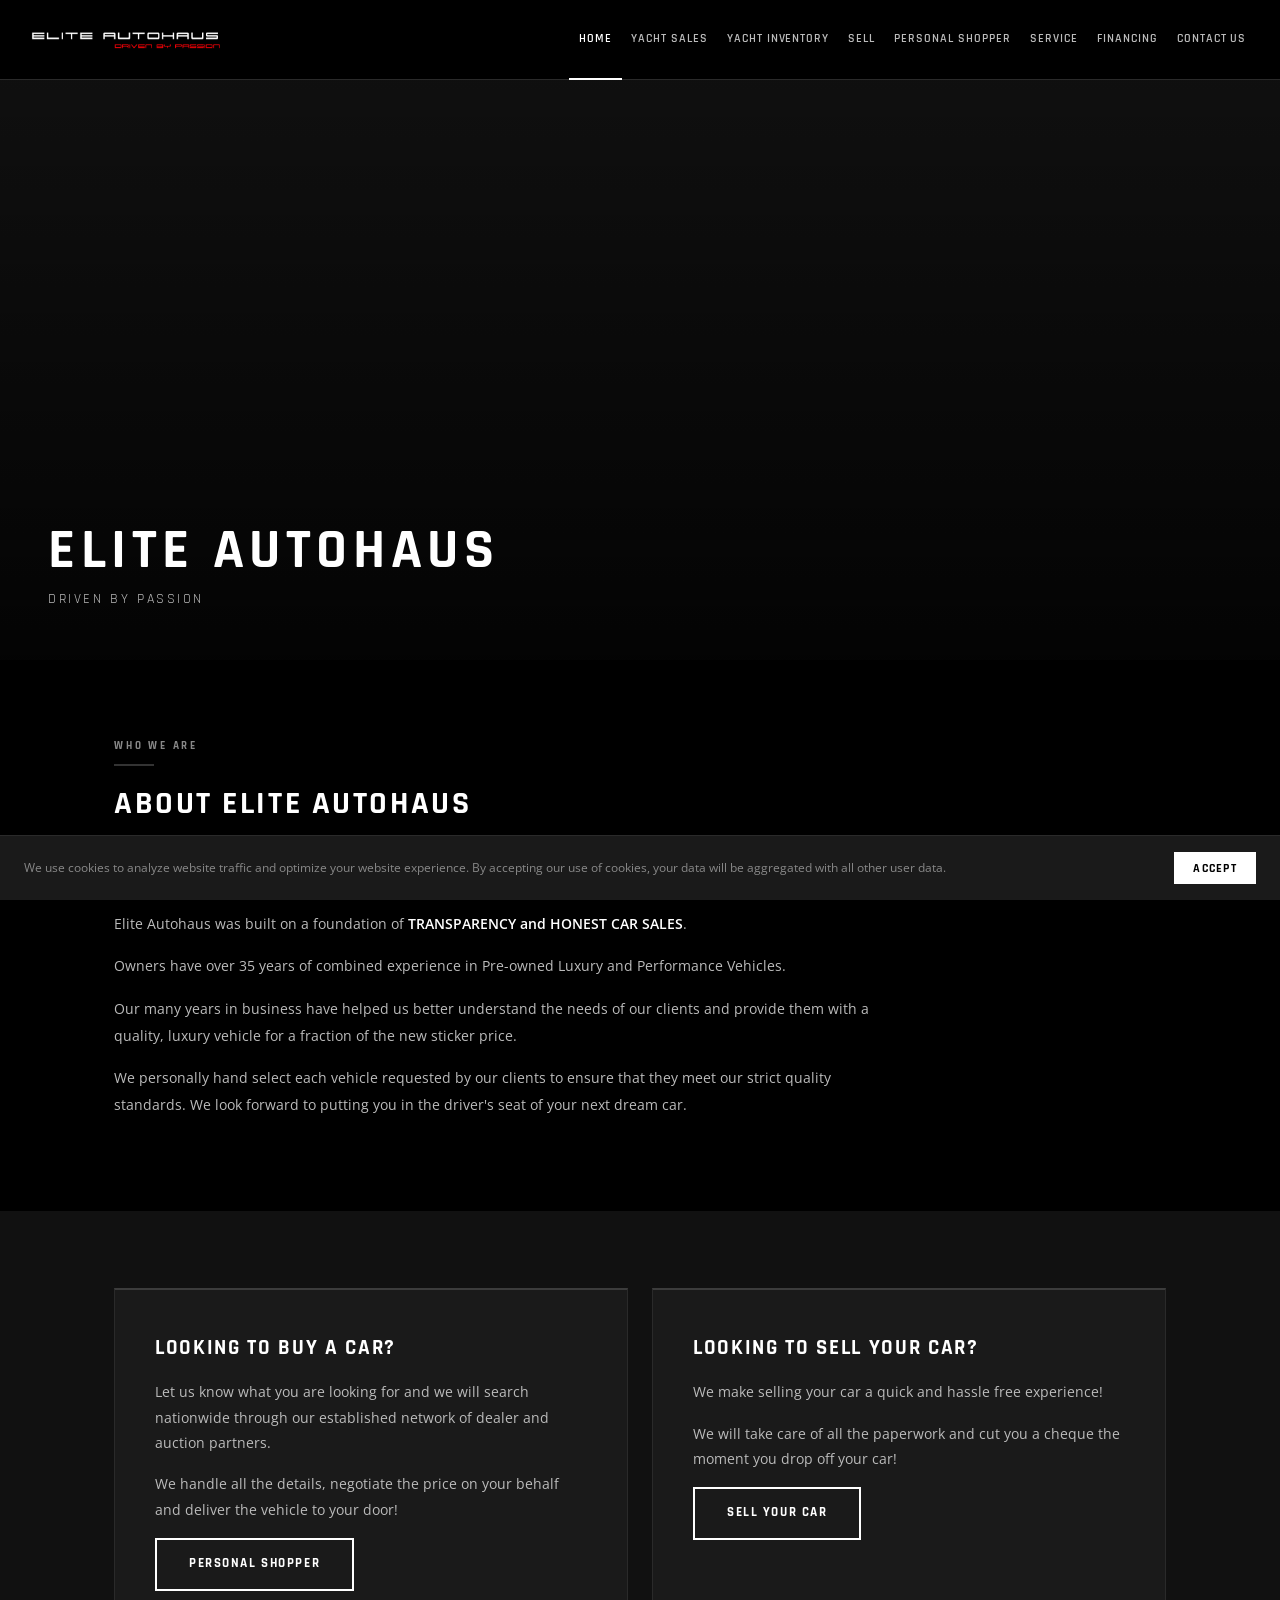
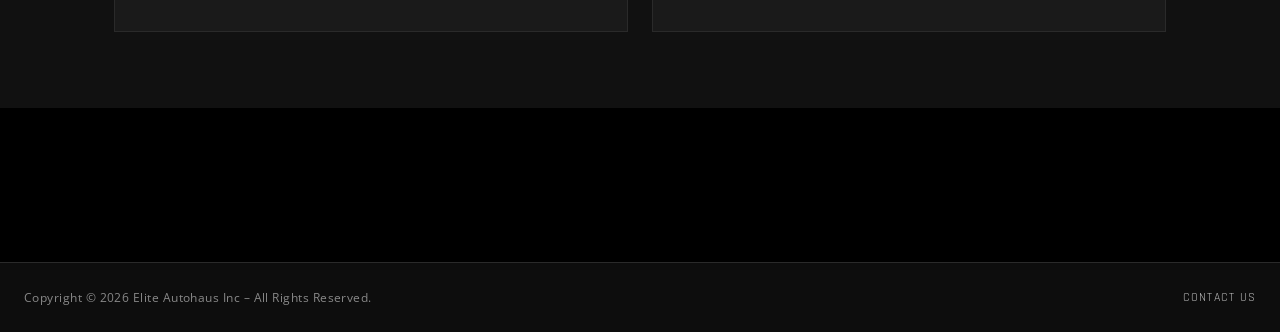
==== index.html @ e88201e0 "Add files via upload" ====
<!DOCTYPE html>
<html lang="en">
<head>
  <meta charset="UTF-8" />
  <meta name="viewport" content="width=device-width, initial-scale=1.0" />
  <title>Elite Autohaus – Driven By Passion</title>
  <link rel="stylesheet" href="style.css" />
</head>
<body>

<!-- ── HEADER ── -->
<header>
  <a href="index.html" class="logo-wrap">
    <img src="images/logo.png" alt="Elite Autohaus – Driven By Passion" />
  </a>
  <nav>
    <a href="index.html">Home</a>
    <a href="yacht-sales.html">Yacht Sales</a>
    <a href="yacht-inventory.html">Yacht Inventory</a>
    <a href="sell.html">Sell</a>
    <a href="personal-shopper.html">Personal Shopper</a>
    <a href="service.html">Service</a>
    <a href="financing.html">Financing</a>
    <a href="contact-us.html">Contact Us</a>
  </nav>
  <button class="hamburger" id="hamburger" aria-label="Open menu">
    <span></span><span></span><span></span>
  </button>
</header>

<!-- MOBILE NAV -->
<div class="mobile-nav" id="mobile-nav" onclick="if(event.target.tagName==='A'){document.getElementById('mobile-nav').classList.remove('open')}">
  <a href="index.html">Home</a>
  <a href="yacht-sales.html">Yacht Sales</a>
  <a href="yacht-inventory.html">Yacht Inventory</a>
  <a href="sell.html">Sell</a>
  <a href="personal-shopper.html">Personal Shopper</a>
  <a href="service.html">Service</a>
  <a href="financing.html">Financing</a>
  <a href="contact-us.html">Contact Us</a>
</div>

<!-- ── HERO ── -->
<section class="hero-full">
  <img src="images/hero.jpg" alt="Elite Autohaus lot" onerror="this.style.display='none'" />
  <div class="hero-full-overlay">
    <div class="hero-full-text">
      <h1>Elite Autohaus</h1>
      <p>Driven By Passion</p>
    </div>
  </div>
</section>

<!-- ── ABOUT ── -->
<section class="section section-black">
  <div class="wrapper">
    <div class="section-label">Who We Are</div>
    <div class="red-divider"></div>
    <h2 class="section-title">About Elite Autohaus</h2>
    <div class="body-text">
      <p>Established in 2014, Elite Autohaus has been providing quality Pre-Owned Vehicles for over 12 years in GTA and surrounding area. We have helped thousands of customers buy, sell and trade their vehicles.</p>
      <p>Elite Autohaus was built on a foundation of <strong>TRANSPARENCY and HONEST CAR SALES</strong>.</p>
      <p>Owners have over 35 years of combined experience in Pre-owned Luxury and Performance Vehicles.</p>
      <p>Our many years in business have helped us better understand the needs of our clients and provide them with a quality, luxury vehicle for a fraction of the new sticker price.</p>
      <p>We personally hand select each vehicle requested by our clients to ensure that they meet our strict quality standards. We look forward to putting you in the driver's seat of your next dream car.</p>
    </div>
  </div>
</section>

<!-- ── CTA CARDS ── -->
<section class="section section-dark">
  <div class="wrapper">
    <div class="grid-2">

      <div class="card">
        <h3>Looking to Buy a Car?</h3>
        <p>Let us know what you are looking for and we will search nationwide through our established network of dealer and auction partners.</p>
        <p>We handle all the details, negotiate the price on your behalf and deliver the vehicle to your door!</p>
        <a href="personal-shopper.html" class="btn btn-red">Personal Shopper</a>
      </div>

      <div class="card">
        <h3>Looking to Sell Your Car?</h3>
        <p>We make selling your car a quick and hassle free experience!</p>
        <p>We will take care of all the paperwork and cut you a cheque the moment you drop off your car!</p>
        <a href="sell.html" class="btn btn-red">Sell Your Car</a>
      </div>

    </div>
  </div>
</section>

<!-- ── PHOTO GALLERY ── -->
<section class="section section-black">
  <div class="wrapper">
    <div style="display:grid;grid-template-columns:repeat(3,1fr);gap:0.75rem;">
      <img src="images/gallery1.jpg" alt="Vehicle 1" style="width:100%;aspect-ratio:4/3;object-fit:cover;opacity:0.85;" onerror="this.style.display='none'" />
      <img src="images/gallery2.jpg" alt="Vehicle 2" style="width:100%;aspect-ratio:4/3;object-fit:cover;opacity:0.85;" onerror="this.style.display='none'" />
      <img src="images/gallery3.jpg" alt="Vehicle 3" style="width:100%;aspect-ratio:4/3;object-fit:cover;opacity:0.85;" onerror="this.style.display='none'" />
    </div>
  </div>
</section>

<!-- ── FOOTER ── -->
<footer>
  <p>Copyright &copy; 2026 Elite Autohaus Inc &ndash; All Rights Reserved.</p>
  <a href="contact-us.html">Contact Us</a>
</footer>

<!-- COOKIE BAR -->
<div class="cookie-bar" id="cookie-bar" style="display:none;">
  <p>We use cookies to analyze website traffic and optimize your website experience. By accepting our use of cookies, your data will be aggregated with all other user data.</p>
  <button id="cookie-accept">Accept</button>
</div>

<!-- ADMIN BADGE -->
<a href="admin/index.html" class="admin-badge">&#9881;</a>

<script src="shared.js"></script>
</body>
</html>
---- style.css ----
/* =========================================
   ELITE AUTOHAUS — GLOBAL STYLES
   Black & White — Driven By Passion
   ========================================= */

@import url('https://fonts.googleapis.com/css2?family=Rajdhani:wght@400;500;600;700&family=Open+Sans:wght@300;400;600&display=swap');

*, *::before, *::after { box-sizing: border-box; margin: 0; padding: 0; }

:root {
  --black:      #000000;
  --near-black: #0d0d0d;
  --dark:       #111111;
  --dark2:      #1a1a1a;
  --dark3:      #2a2a2a;
  --mid:        #555555;
  --muted:      #888888;
  --light:      #bbbbbb;
  --white:      #ffffff;
  --nav-h:      80px;
}

html { scroll-behavior: smooth; -webkit-text-size-adjust: 100%; }

body {
  font-family: 'Open Sans', sans-serif;
  background: var(--black);
  color: var(--white);
  font-size: 15px;
  line-height: 1.75;
  min-height: 100vh;
  overflow-x: hidden;
}

/* ── HEADER ── */
header {
  position: sticky;
  top: 0;
  z-index: 200;
  background: var(--black);
  border-bottom: 1px solid var(--dark3);
  height: var(--nav-h);
  display: flex;
  align-items: center;
  justify-content: space-between;
  padding: 0 1.5rem;
}

.logo-wrap { display: flex; align-items: center; text-decoration: none; flex-shrink: 0; }
.logo-wrap img { height: 64px; width: auto; display: block; }

nav { display: flex; align-items: center; flex-wrap: nowrap; overflow: hidden; }
nav a {
  color: var(--light);
  text-decoration: none;
  font-family: 'Rajdhani', sans-serif;
  font-size: 0.75rem;
  font-weight: 600;
  letter-spacing: 0.08em;
  text-transform: uppercase;
  padding: 0 0.6rem;
  height: var(--nav-h);
  display: flex;
  align-items: center;
  border-bottom: 2px solid transparent;
  white-space: nowrap;
  transition: color 0.2s, border-color 0.2s;
}
nav a:hover, nav a.active { color: var(--white); border-bottom-color: var(--white); }

/* ── HAMBURGER ── */
.hamburger {
  display: none;
  flex-direction: column;
  gap: 5px;
  cursor: pointer;
  padding: 10px;
  background: none;
  border: none;
  flex-shrink: 0;
  -webkit-tap-highlight-color: transparent;
}
.hamburger span { display: block; width: 24px; height: 2px; background: var(--white); transition: all 0.3s; border-radius: 2px; }

/* ── MOBILE NAV ── */
.mobile-nav {
  display: none;
  flex-direction: column;
  background: var(--near-black);
  border-top: 1px solid var(--dark3);
  position: fixed;
  top: var(--nav-h);
  left: 0; right: 0;
  z-index: 199;
  max-height: calc(100vh - var(--nav-h));
  overflow-y: auto;
  -webkit-overflow-scrolling: touch;
}
.mobile-nav.open { display: flex; }
.mobile-nav a {
  color: var(--light);
  text-decoration: none;
  font-family: 'Rajdhani', sans-serif;
  font-size: 1rem;
  font-weight: 600;
  letter-spacing: 0.1em;
  text-transform: uppercase;
  padding: 1rem 1.5rem;
  border-bottom: 1px solid var(--dark3);
  -webkit-tap-highlight-color: transparent;
  min-height: 54px;
  display: flex;
  align-items: center;
}
.mobile-nav a:active { background: var(--dark2); color: var(--white); }

/* ── PAGE HERO ── */
.page-hero {
  background: var(--dark);
  border-bottom: 1px solid var(--dark3);
  padding: 3rem 1.5rem 2.5rem;
  text-align: center;
}
.page-hero h1 {
  font-family: 'Rajdhani', sans-serif;
  font-size: clamp(1.8rem, 6vw, 3rem);
  font-weight: 700;
  letter-spacing: 0.1em;
  text-transform: uppercase;
  color: var(--white);
  line-height: 1.1;
}
.page-hero h1 span { color: var(--white); }
.red-bar { width: 48px; height: 2px; background: var(--white); margin: 1rem auto 0; opacity: 0.25; }

/* ── FULL HERO ── */
.hero-full {
  position: relative;
  width: 100%;
  height: clamp(260px, 55vw, 580px);
  background: var(--dark);
  overflow: hidden;
}
.hero-full img {
  width: 100%; height: 100%;
  object-fit: cover;
  object-position: center;
  opacity: 0.5;
}
.hero-full-overlay {
  position: absolute; inset: 0;
  background: linear-gradient(to bottom, rgba(0,0,0,0.1) 0%, rgba(0,0,0,0.8) 100%);
  display: flex; align-items: flex-end;
  padding: clamp(1.2rem, 4vw, 3rem);
}
.hero-full-text h1 {
  font-family: 'Rajdhani', sans-serif;
  font-size: clamp(1.6rem, 5vw, 3.5rem);
  font-weight: 700;
  letter-spacing: 0.1em;
  text-transform: uppercase;
  color: var(--white);
  line-height: 1.05;
  white-space: nowrap;
}
.hero-full-text p {
  font-family: 'Rajdhani', sans-serif;
  font-size: clamp(0.7rem, 2vw, 0.9rem);
  letter-spacing: 0.18em;
  text-transform: uppercase;
  color: var(--light);
  margin-top: 0.4rem;
}

/* ── WRAPPER ── */
.wrapper { max-width: 1100px; margin: 0 auto; padding: 0 1.5rem; }

/* ── SECTIONS ── */
.section { padding: clamp(2.5rem, 6vw, 5rem) 0; }
.section-dark    { background: var(--dark); }
.section-darker  { background: var(--near-black); }
.section-black   { background: var(--black); }

/* ── HEADINGS ── */
.section-label {
  font-family: 'Rajdhani', sans-serif;
  font-size: 0.7rem;
  font-weight: 700;
  letter-spacing: 0.25em;
  text-transform: uppercase;
  color: var(--muted);
  margin-bottom: 0.5rem;
}
h2.section-title {
  font-family: 'Rajdhani', sans-serif;
  font-size: clamp(1.5rem, 4vw, 2rem);
  font-weight: 700;
  letter-spacing: 0.08em;
  text-transform: uppercase;
  color: var(--white);
  line-height: 1.15;
  margin-bottom: 1.2rem;
}
h3.sub-title {
  font-family: 'Rajdhani', sans-serif;
  font-size: 1.2rem;
  font-weight: 600;
  letter-spacing: 0.08em;
  text-transform: uppercase;
  color: var(--white);
  margin-bottom: 0.8rem;
}

/* ── BODY TEXT ── */
.body-text { color: var(--light); font-size: 0.9rem; line-height: 1.85; max-width: 760px; }
.body-text p { margin-bottom: 1rem; }
.body-text strong { color: var(--white); font-weight: 600; }

/* ── DIVIDER ── */
.red-divider { width: 40px; height: 2px; background: var(--white); opacity: 0.2; margin-bottom: 1.2rem; }

/* ── BUTTONS ── */
.btn {
  display: inline-block;
  text-decoration: none;
  font-family: 'Rajdhani', sans-serif;
  font-weight: 700;
  letter-spacing: 0.12em;
  text-transform: uppercase;
  padding: 0.8rem 2rem;
  font-size: 0.82rem;
  transition: all 0.2s;
  cursor: pointer;
  border: none;
  -webkit-tap-highlight-color: transparent;
  touch-action: manipulation;
}
.btn-red  { background: transparent; color: var(--white); border: 2px solid var(--white); }
.btn-red:hover, .btn-red:active  { background: var(--white); color: var(--black); }
.btn-outline { background: transparent; color: var(--white); border: 2px solid var(--white); }
.btn-outline:hover, .btn-outline:active { background: var(--white); color: var(--black); }

/* ── CARDS ── */
.card {
  background: var(--dark2);
  border: 1px solid var(--dark3);
  border-top: 2px solid rgba(255,255,255,0.15);
  padding: clamp(1.5rem, 4vw, 2.5rem);
}
.card h3 {
  font-family: 'Rajdhani', sans-serif;
  font-size: 1.3rem;
  font-weight: 700;
  letter-spacing: 0.08em;
  text-transform: uppercase;
  color: var(--white);
  margin-bottom: 0.8rem;
}
.card p { color: var(--light); font-size: 0.88rem; line-height: 1.8; margin-bottom: 1rem; }

/* ── GRIDS ── */
.grid-2 { display: grid; grid-template-columns: 1fr 1fr; gap: 1.5rem; }
.grid-3 { display: grid; grid-template-columns: repeat(3, 1fr); gap: 1.5rem; }

/* ── FORMS ── */
.form-wrap { max-width: 700px; width: 100%; }
.form-grid { display: grid; grid-template-columns: 1fr 1fr; gap: 1rem; }
.form-group { margin-bottom: 1rem; }
.form-group.full { grid-column: 1 / -1; }
.form-group label {
  display: block;
  font-family: 'Rajdhani', sans-serif;
  font-size: 0.72rem;
  font-weight: 700;
  letter-spacing: 0.1em;
  text-transform: uppercase;
  color: var(--muted);
  margin-bottom: 0.35rem;
}
.form-group label span { color: var(--white); }
.form-group input,
.form-group textarea,
.form-group select {
  width: 100%;
  background: var(--dark2);
  border: 1px solid var(--dark3);
  border-bottom: 2px solid var(--dark3);
  color: var(--white);
  font-family: 'Open Sans', sans-serif;
  font-size: 1rem; /* 16px min prevents iOS zoom */
  padding: 0.75rem 0.9rem;
  outline: none;
  transition: border-color 0.2s;
  -webkit-appearance: none;
  border-radius: 0;
}
.form-group input:focus,
.form-group textarea:focus,
.form-group select:focus { border-bottom-color: var(--white); }
.form-group textarea { resize: vertical; min-height: 100px; }

/* ── FEATURE LIST ── */
.feature-list { list-style: none; margin: 1.2rem 0; }
.feature-list li {
  color: var(--light); font-size: 0.88rem;
  padding: 0.5rem 0; border-bottom: 1px solid var(--dark3);
  display: flex; align-items: flex-start; gap: 0.6rem;
}
.feature-list li::before { content: '▸'; color: var(--white); opacity: 0.4; flex-shrink: 0; margin-top: 2px; }

/* ── STEP BOXES ── */
.step-box { background: var(--dark2); border: 1px solid var(--dark3); padding: 1.8rem; }
.step-num { font-family: 'Rajdhani', sans-serif; font-size: 2.5rem; font-weight: 700; color: var(--white); opacity: 0.12; line-height: 1; margin-bottom: 0.5rem; }
.step-box h3 { font-family: 'Rajdhani', sans-serif; font-size: 1.05rem; font-weight: 700; letter-spacing: 0.1em; text-transform: uppercase; color: var(--white); margin-bottom: 0.7rem; }
.step-box p { color: var(--light); font-size: 0.88rem; line-height: 1.75; }

/* ── SERVICE TILE ── */
.service-tile { background: var(--dark2); border: 1px solid var(--dark3); padding: 1.8rem; text-align: center; }
.service-tile .service-icon { font-size: 2.2rem; margin-bottom: 0.8rem; }
.service-tile h3 { font-family: 'Rajdhani', sans-serif; font-size: 1rem; font-weight: 700; letter-spacing: 0.1em; text-transform: uppercase; color: var(--white); margin-bottom: 0.4rem; }
.service-tile p { color: var(--muted); font-size: 0.82rem; }

/* ── INVENTORY GRID ── */
.inventory-grid { display: grid; grid-template-columns: repeat(3, 1fr); gap: 1.2rem; }
.inv-card { background: var(--dark2); border: 1px solid var(--dark3); overflow: hidden; text-decoration: none; display: block; transition: border-color 0.2s; -webkit-tap-highlight-color: transparent; }
.inv-card:hover { border-color: rgba(255,255,255,0.4); }
.inv-card img { width: 100%; aspect-ratio: 4/3; object-fit: cover; display: block; filter: brightness(0.85); transition: filter 0.3s; }
.inv-card:hover img, .inv-card:active img { filter: brightness(1); }
.inv-card-info { padding: 0.9rem 1rem; }
.inv-card-info h3 { font-family: 'Rajdhani', sans-serif; font-size: 0.95rem; font-weight: 700; letter-spacing: 0.04em; color: var(--white); text-transform: uppercase; line-height: 1.3; margin-bottom: 0.25rem; }
.inv-card-info .price { color: var(--white); font-family: 'Rajdhani', sans-serif; font-size: 1rem; font-weight: 700; }
.inv-tag { display: inline-block; background: rgba(255,255,255,0.1); color: var(--white); font-family: 'Rajdhani', sans-serif; font-size: 0.62rem; font-weight: 700; letter-spacing: 0.1em; text-transform: uppercase; padding: 0.2rem 0.5rem; margin-bottom: 0.4rem; border: 1px solid rgba(255,255,255,0.18); }
.inv-tag.sold { background: rgba(255,80,80,0.12); border-color: rgba(255,80,80,0.25); color: #ff9999; }
.inv-tag.coming-soon { background: rgba(255,255,255,0.04); border-color: rgba(255,255,255,0.1); color: var(--muted); }

/* ── FOOTER ── */
footer {
  background: var(--near-black);
  border-top: 1px solid var(--dark3);
  padding: 1.5rem;
  display: flex;
  align-items: center;
  justify-content: space-between;
  flex-wrap: wrap;
  gap: 0.75rem;
}
footer p { color: var(--muted); font-size: 0.72rem; letter-spacing: 0.04em; }
footer a { color: var(--light); font-family: 'Rajdhani', sans-serif; font-size: 0.76rem; letter-spacing: 0.1em; text-transform: uppercase; text-decoration: none; }
footer a:hover { color: var(--white); }

/* ── COOKIE BAR ── */
.cookie-bar {
  position: fixed; bottom: 0; left: 0; right: 0;
  background: var(--dark2); border-top: 1px solid var(--dark3);
  padding: 1rem 1.5rem; display: flex; align-items: center;
  justify-content: space-between; gap: 1rem; z-index: 1000; flex-wrap: wrap;
}
.cookie-bar p { color: var(--muted); font-size: 0.76rem; line-height: 1.5; flex: 1; min-width: 200px; }
.cookie-bar button {
  background: var(--white); color: var(--black); border: none;
  padding: 0.5rem 1.2rem; font-family: 'Rajdhani', sans-serif;
  font-size: 0.78rem; font-weight: 700; letter-spacing: 0.1em;
  text-transform: uppercase; cursor: pointer; flex-shrink: 0;
  -webkit-tap-highlight-color: transparent; touch-action: manipulation;
}

/* ── ADMIN BADGE ── */
.admin-badge {
  position: fixed; bottom: 1rem; right: 1rem;
  width: 28px; height: 28px; display: flex; align-items: center;
  justify-content: center; background: transparent;
  color: rgba(255,255,255,0.12); border: 1px solid rgba(255,255,255,0.07);
  font-size: 0.85rem; text-decoration: none; z-index: 300;
  border-radius: 50%; transition: all 0.3s;
  -webkit-tap-highlight-color: transparent;
}
.admin-badge:hover, .admin-badge:active { color: rgba(255,255,255,0.7); border-color: rgba(255,255,255,0.3); background: rgba(255,255,255,0.05); }

/* ══════════════════════════════════════
   RESPONSIVE — TABLET (≤ 900px)
══════════════════════════════════════ */
@media (max-width: 900px) {
  nav { display: none; }
  .hamburger { display: flex; }
  .grid-2 { grid-template-columns: 1fr; }
  .grid-3 { grid-template-columns: 1fr 1fr; }
  .inventory-grid { grid-template-columns: 1fr 1fr; }
  .logo-wrap img { height: 54px; }
  :root { --nav-h: 70px; }
  .form-grid { grid-template-columns: 1fr 1fr; }
}

/* ══════════════════════════════════════
   RESPONSIVE — MOBILE (≤ 600px)
══════════════════════════════════════ */
@media (max-width: 600px) {
  :root { --nav-h: 62px; }

  header { padding: 0 1rem; }
  .logo-wrap img { height: 44px; }

  .wrapper { padding: 0 1rem; }

  .section { padding: 2.5rem 0; }

  /* Hero */
  .hero-full-overlay { padding: 1.2rem; }
  .hero-full-text h1 { letter-spacing: 0.06em; }

  /* Page hero */
  .page-hero { padding: 2rem 1rem 1.8rem; }
  .page-hero h1 { font-size: clamp(1.5rem, 7vw, 2.2rem); letter-spacing: 0.06em; }

  /* Grids go single column */
  .grid-2, .grid-3 { grid-template-columns: 1fr; gap: 1rem; }
  .inventory-grid { grid-template-columns: 1fr 1fr; gap: 0.75rem; }

  /* Forms */
  .form-grid { grid-template-columns: 1fr; gap: 0; }
  .form-group { margin-bottom: 0.85rem; }
  .form-wrap { max-width: 100%; }

  /* Cards */
  .card { padding: 1.2rem; }
  .card h3 { font-size: 1.15rem; }

  /* Buttons — full width on mobile */
  .btn { display: block; text-align: center; width: 100%; }

  /* Footer */
  footer { flex-direction: column; text-align: center; padding: 1.2rem 1rem; }

  /* Cookie bar */
  .cookie-bar { flex-direction: column; padding: 1rem; }
  .cookie-bar button { width: 100%; }

  /* Section titles */
  h2.section-title { font-size: 1.5rem; }

  /* Service tiles */
  .service-tile { padding: 1.3rem 1rem; }

  /* Step boxes */
  .step-box { padding: 1.3rem; }
}

/* ══════════════════════════════════════
   RESPONSIVE — SMALL PHONES (≤ 380px)
══════════════════════════════════════ */
@media (max-width: 380px) {
  .inventory-grid { grid-template-columns: 1fr; }
  .logo-wrap img { height: 38px; }
  .page-hero h1 { font-size: 1.4rem; }
}
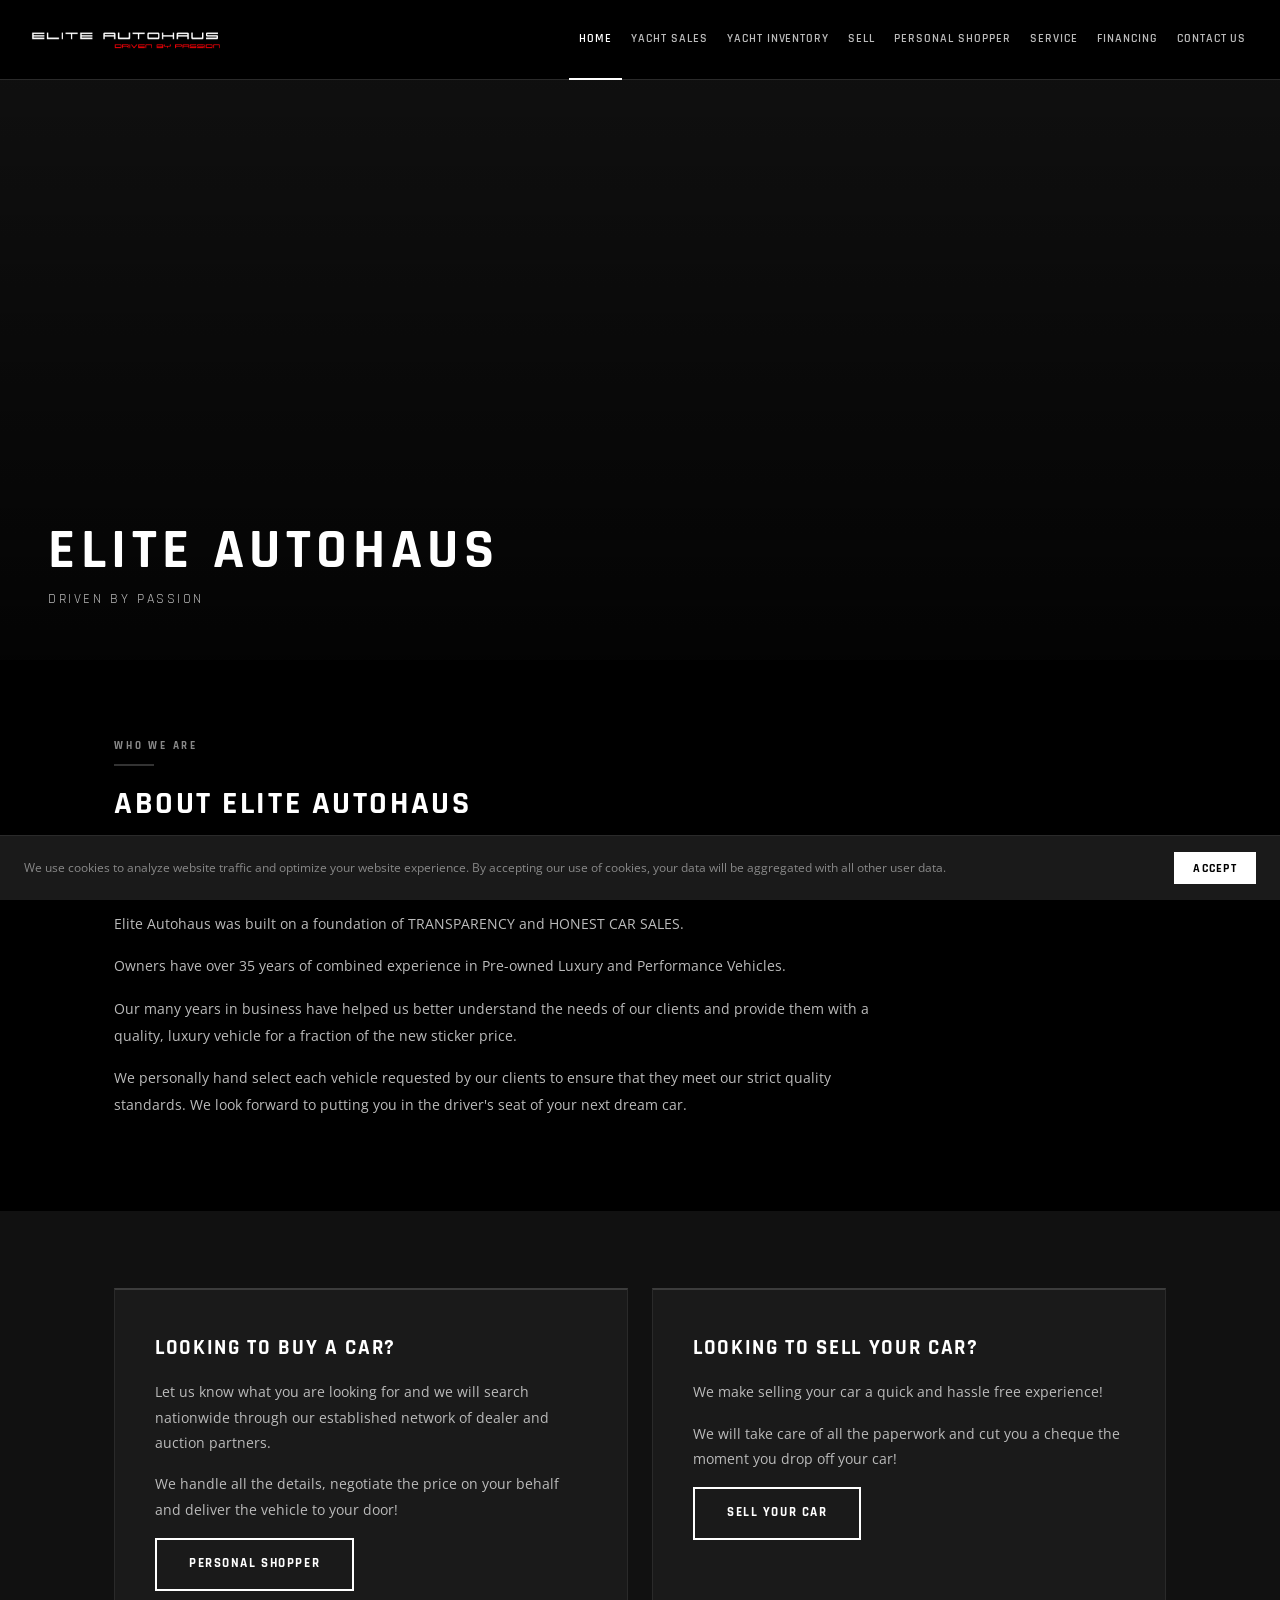
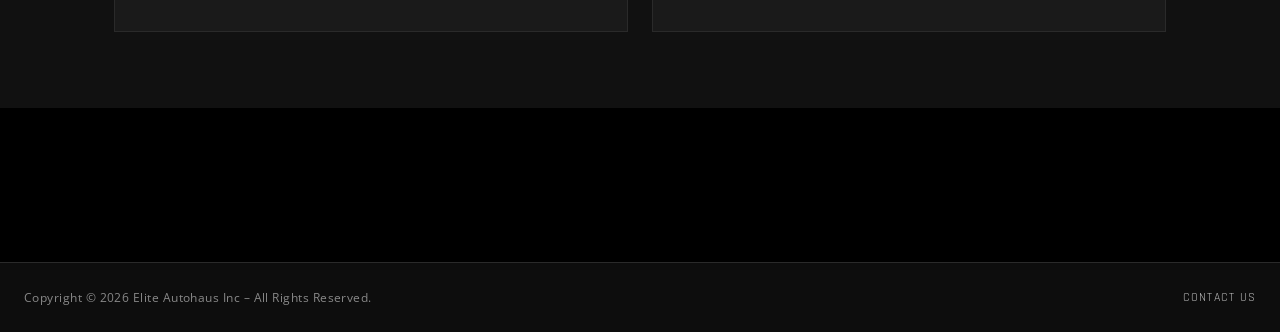
==== commit d4e4b8cc: "Add files via upload" ====
--- a/index.html
+++ b/index.html
@@ -42,7 +42,7 @@
 
 <!-- ── HERO ── -->
 <section class="hero-full">
-  <img src="images/hero.jpg" alt="Elite Autohaus lot" onerror="this.style.display='none'" />
+  <img id="hero-img" src="" alt="Elite Autohaus" style="display:none;" />
   <div class="hero-full-overlay">
     <div class="hero-full-text">
       <h1>Elite Autohaus</h1>
@@ -91,13 +91,9 @@
 </section>
 
 <!-- ── PHOTO GALLERY ── -->
-<section class="section section-black">
+<section class="section section-black" id="gallery-section" style="display:none;">
   <div class="wrapper">
-    <div style="display:grid;grid-template-columns:repeat(3,1fr);gap:0.75rem;">
-      <img src="images/gallery1.jpg" alt="Vehicle 1" style="width:100%;aspect-ratio:4/3;object-fit:cover;opacity:0.85;" onerror="this.style.display='none'" />
-      <img src="images/gallery2.jpg" alt="Vehicle 2" style="width:100%;aspect-ratio:4/3;object-fit:cover;opacity:0.85;" onerror="this.style.display='none'" />
-      <img src="images/gallery3.jpg" alt="Vehicle 3" style="width:100%;aspect-ratio:4/3;object-fit:cover;opacity:0.85;" onerror="this.style.display='none'" />
-    </div>
+    <div id="gallery-grid" style="display:grid;grid-template-columns:repeat(3,1fr);gap:0.75rem;"></div>
   </div>
 </section>
 
@@ -117,5 +113,70 @@
 <a href="admin/index.html" class="admin-badge">&#9881;</a>
 
 <script src="shared.js"></script>
-</body>
+<script>
+// Load all dynamic content from content.json
+(async function() {
+  try {
+    const res = await fetch('data/content.json?_=' + Date.now());
+    const data = await res.json();
+    const h = data.home || {};
+    const s = data.site || {};
+
+    // Hero image
+    const heroImg = document.getElementById('hero-img');
+    const heroSrc = (h.hero || {}).image || '';
+    if (heroSrc) {
+      heroImg.src = heroSrc;
+      heroImg.style.display = '';
+      heroImg.onerror = function() { this.style.display = 'none'; };
+    }
+
+    // Intro text
+    if (h.intro) {
+      const hEl = document.querySelector('.section-title');
+      if (hEl && h.intro.heading) hEl.textContent = h.intro.heading;
+      const bEl = document.querySelector('.body-text');
+      if (bEl && h.intro.body) {
+        bEl.innerHTML = h.intro.body.split('\n\n').map(p => '<p>' + p.replace(/\n/g,'<br>') + '</p>').join('');
+      }
+    }
+
+    // CTA cards
+    if (h.cta1) {
+      const titles = document.querySelectorAll('.card h3');
+      if (titles[0]) titles[0].textContent = h.cta1.heading || titles[0].textContent;
+      const btns = document.querySelectorAll('.card .btn');
+      if (btns[0]) { btns[0].textContent = h.cta1.buttonText || btns[0].textContent; btns[0].href = h.cta1.buttonUrl || btns[0].href; }
+    }
+    if (h.cta2) {
+      const titles = document.querySelectorAll('.card h3');
+      if (titles[1]) titles[1].textContent = h.cta2.heading || titles[1].textContent;
+      const btns = document.querySelectorAll('.card .btn');
+      if (btns[1]) { btns[1].textContent = h.cta2.buttonText || btns[1].textContent; btns[1].href = h.cta2.buttonUrl || btns[1].href; }
+    }
+
+    // Gallery
+    const gallery = h.gallery || [];
+    const validGallery = gallery.filter(g => g && g.image);
+    if (validGallery.length) {
+      const sec = document.getElementById('gallery-section');
+      const grid = document.getElementById('gallery-grid');
+      sec.style.display = '';
+      grid.innerHTML = validGallery.map(g =>
+        `<img src="${g.image}" alt="${g.alt || ''}" style="width:100%;aspect-ratio:4/3;object-fit:cover;opacity:0.85;" onerror="this.parentElement.style.display='none'" />`
+      ).join('');
+    }
+
+    // Footer
+    if (data.footer && data.footer.copyright) {
+      const fp = document.querySelector('footer p');
+      if (fp) fp.textContent = data.footer.copyright;
+    }
+
+  } catch(e) {
+    // Silently fail — static fallback content shows
+    console.warn('Could not load content.json', e);
+  }
+})();
+</script>
 </html>
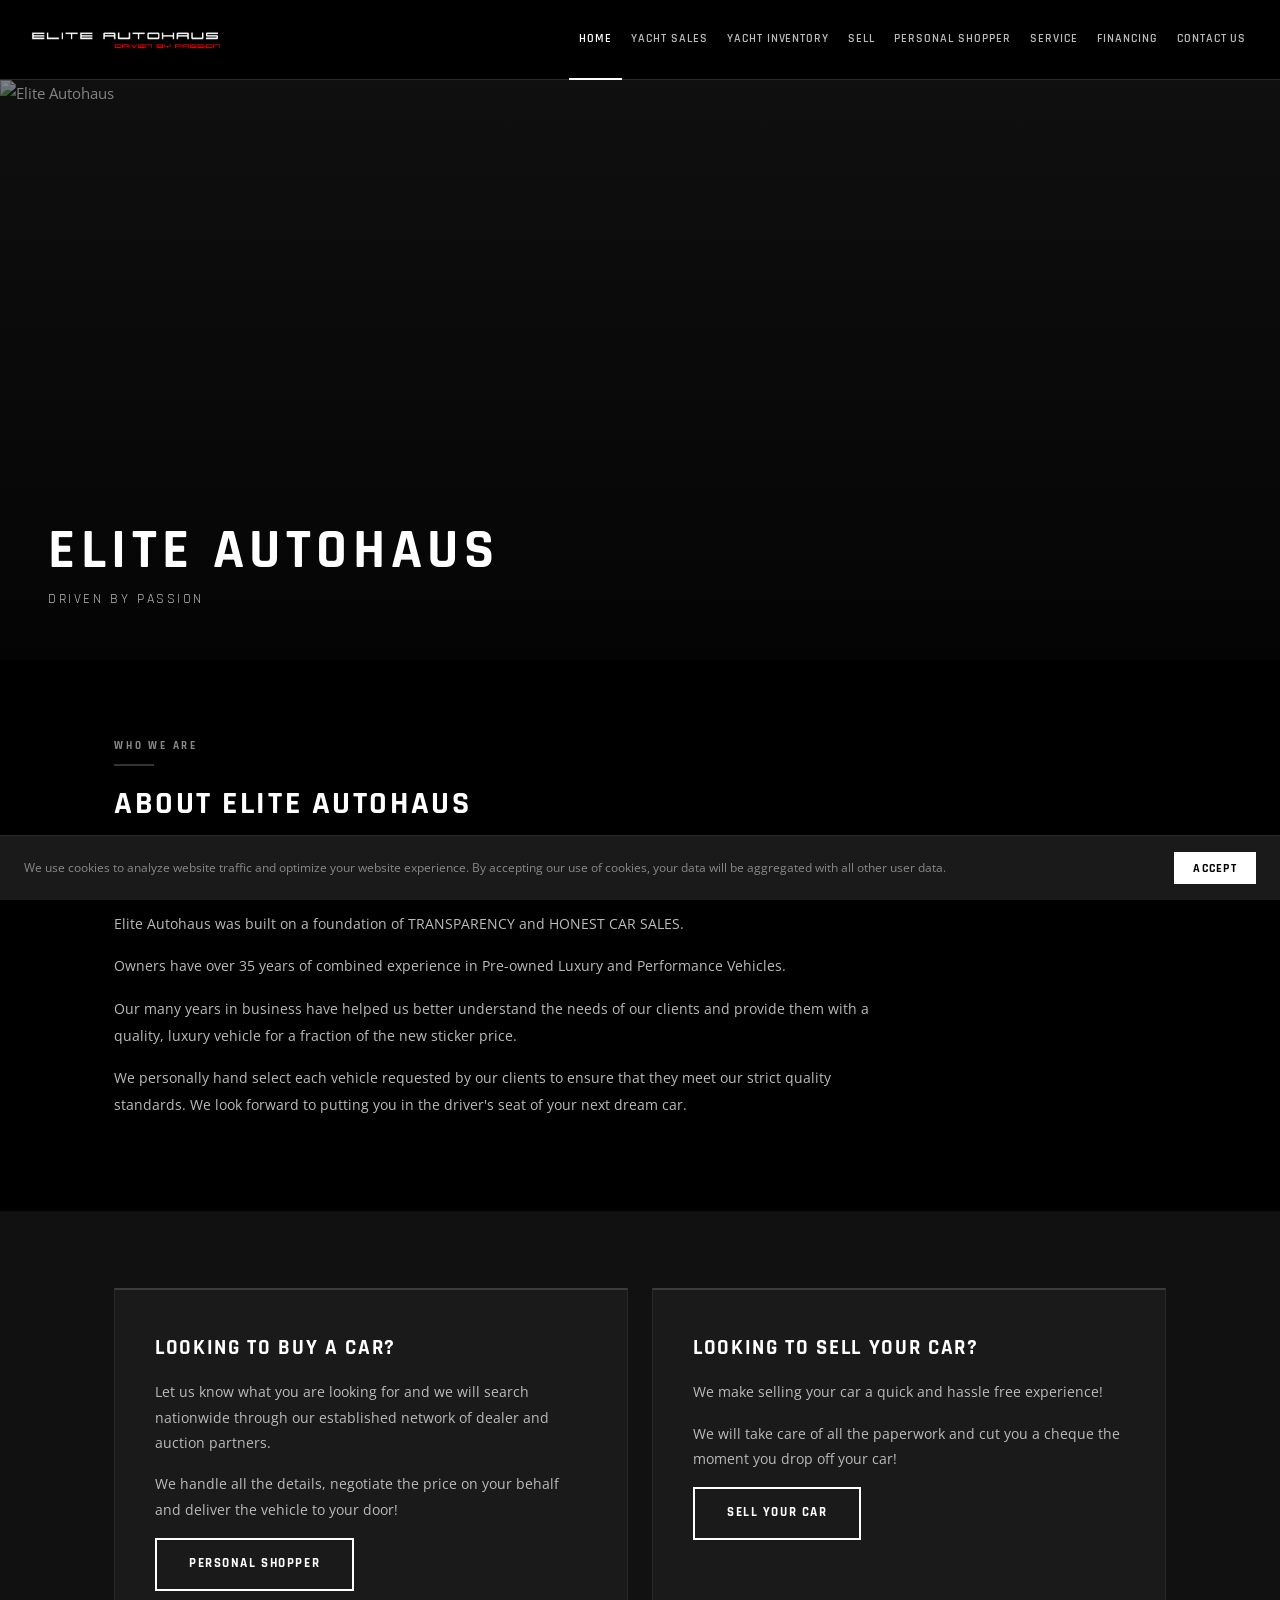
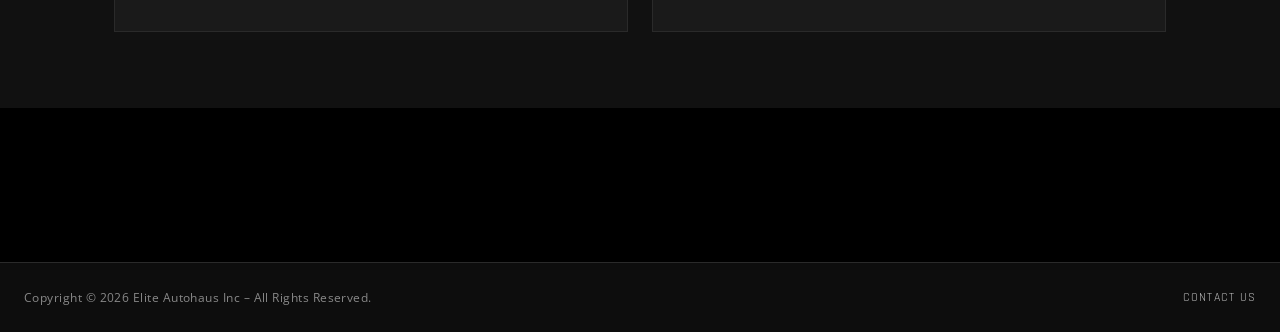
==== commit 26d1eb95: "Add files via upload" ====
--- a/index.html
+++ b/index.html
@@ -42,7 +42,7 @@
 
 <!-- ── HERO ── -->
 <section class="hero-full">
-  <img id="hero-img" src="" alt="Elite Autohaus" style="display:none;" />
+  <img id="hero-img" src="" alt="Elite Autohaus" style="display:none;width:100%;height:100%;object-fit:cover;object-position:center;" />
   <div class="hero-full-overlay">
     <div class="hero-full-text">
       <h1>Elite Autohaus</h1>
@@ -125,9 +125,9 @@
     // Hero image
     const heroImg = document.getElementById('hero-img');
     const heroSrc = (h.hero || {}).image || '';
-    if (heroSrc) {
+    if (heroSrc && heroImg) {
       heroImg.src = heroSrc;
-      heroImg.style.display = '';
+      heroImg.removeAttribute('style'); // remove display:none — CSS handles sizing
       heroImg.onerror = function() { this.style.display = 'none'; };
     }
 
--- a/style.css
+++ b/style.css
@@ -6,6 +6,9 @@
 @import url('https://fonts.googleapis.com/css2?family=Rajdhani:wght@400;500;600;700&family=Open+Sans:wght@300;400;600&display=swap');
 
 *, *::before, *::after { box-sizing: border-box; margin: 0; padding: 0; }
+
+/* All images are contained by default — never overflow */
+img { max-width: 100%; height: auto; display: block; }
 
 :root {
   --black:      #000000;
@@ -141,17 +144,27 @@
   background: var(--dark);
   overflow: hidden;
 }
-.hero-full img {
-  width: 100%; height: 100%;
+/* Every img inside hero — whether static or dynamic — fills correctly */
+.hero-full img,
+.hero-full #hero-img,
+.hero-full #yacht-hero-img {
+  position: absolute;
+  inset: 0;
+  width: 100%;
+  height: 100%;
   object-fit: cover;
   object-position: center;
-  opacity: 0.5;
-}
+  opacity: 0.55;
+  display: block !important; /* override inline display:none once src is set */
+}
+/* But hide if src is empty */
+.hero-full img[src=""] { display: none !important; opacity: 0; }
 .hero-full-overlay {
   position: absolute; inset: 0;
-  background: linear-gradient(to bottom, rgba(0,0,0,0.1) 0%, rgba(0,0,0,0.8) 100%);
+  background: linear-gradient(to bottom, rgba(0,0,0,0.1) 0%, rgba(0,0,0,0.75) 100%);
   display: flex; align-items: flex-end;
   padding: clamp(1.2rem, 4vw, 3rem);
+  z-index: 1;
 }
 .hero-full-text h1 {
   font-family: 'Rajdhani', sans-serif;
@@ -324,7 +337,26 @@
 .inventory-grid { display: grid; grid-template-columns: repeat(3, 1fr); gap: 1.2rem; }
 .inv-card { background: var(--dark2); border: 1px solid var(--dark3); overflow: hidden; text-decoration: none; display: block; transition: border-color 0.2s; -webkit-tap-highlight-color: transparent; }
 .inv-card:hover { border-color: rgba(255,255,255,0.4); }
-.inv-card img { width: 100%; aspect-ratio: 4/3; object-fit: cover; display: block; filter: brightness(0.85); transition: filter 0.3s; }
+/* Inventory card images — fixed aspect ratio container, image covers it */
+.inv-card-img-wrap {
+  width: 100%;
+  aspect-ratio: 4 / 3;
+  overflow: hidden;
+  background: var(--dark3);
+  position: relative;
+}
+.inv-card img {
+  width: 100%;
+  height: 100%;
+  object-fit: cover;
+  object-position: center;
+  display: block;
+  filter: brightness(0.85);
+  transition: filter 0.3s;
+  /* Prevent any image from breaking out */
+  max-width: 100%;
+  max-height: 100%;
+}
 .inv-card:hover img, .inv-card:active img { filter: brightness(1); }
 .inv-card-info { padding: 0.9rem 1rem; }
 .inv-card-info h3 { font-family: 'Rajdhani', sans-serif; font-size: 0.95rem; font-weight: 700; letter-spacing: 0.04em; color: var(--white); text-transform: uppercase; line-height: 1.3; margin-bottom: 0.25rem; }
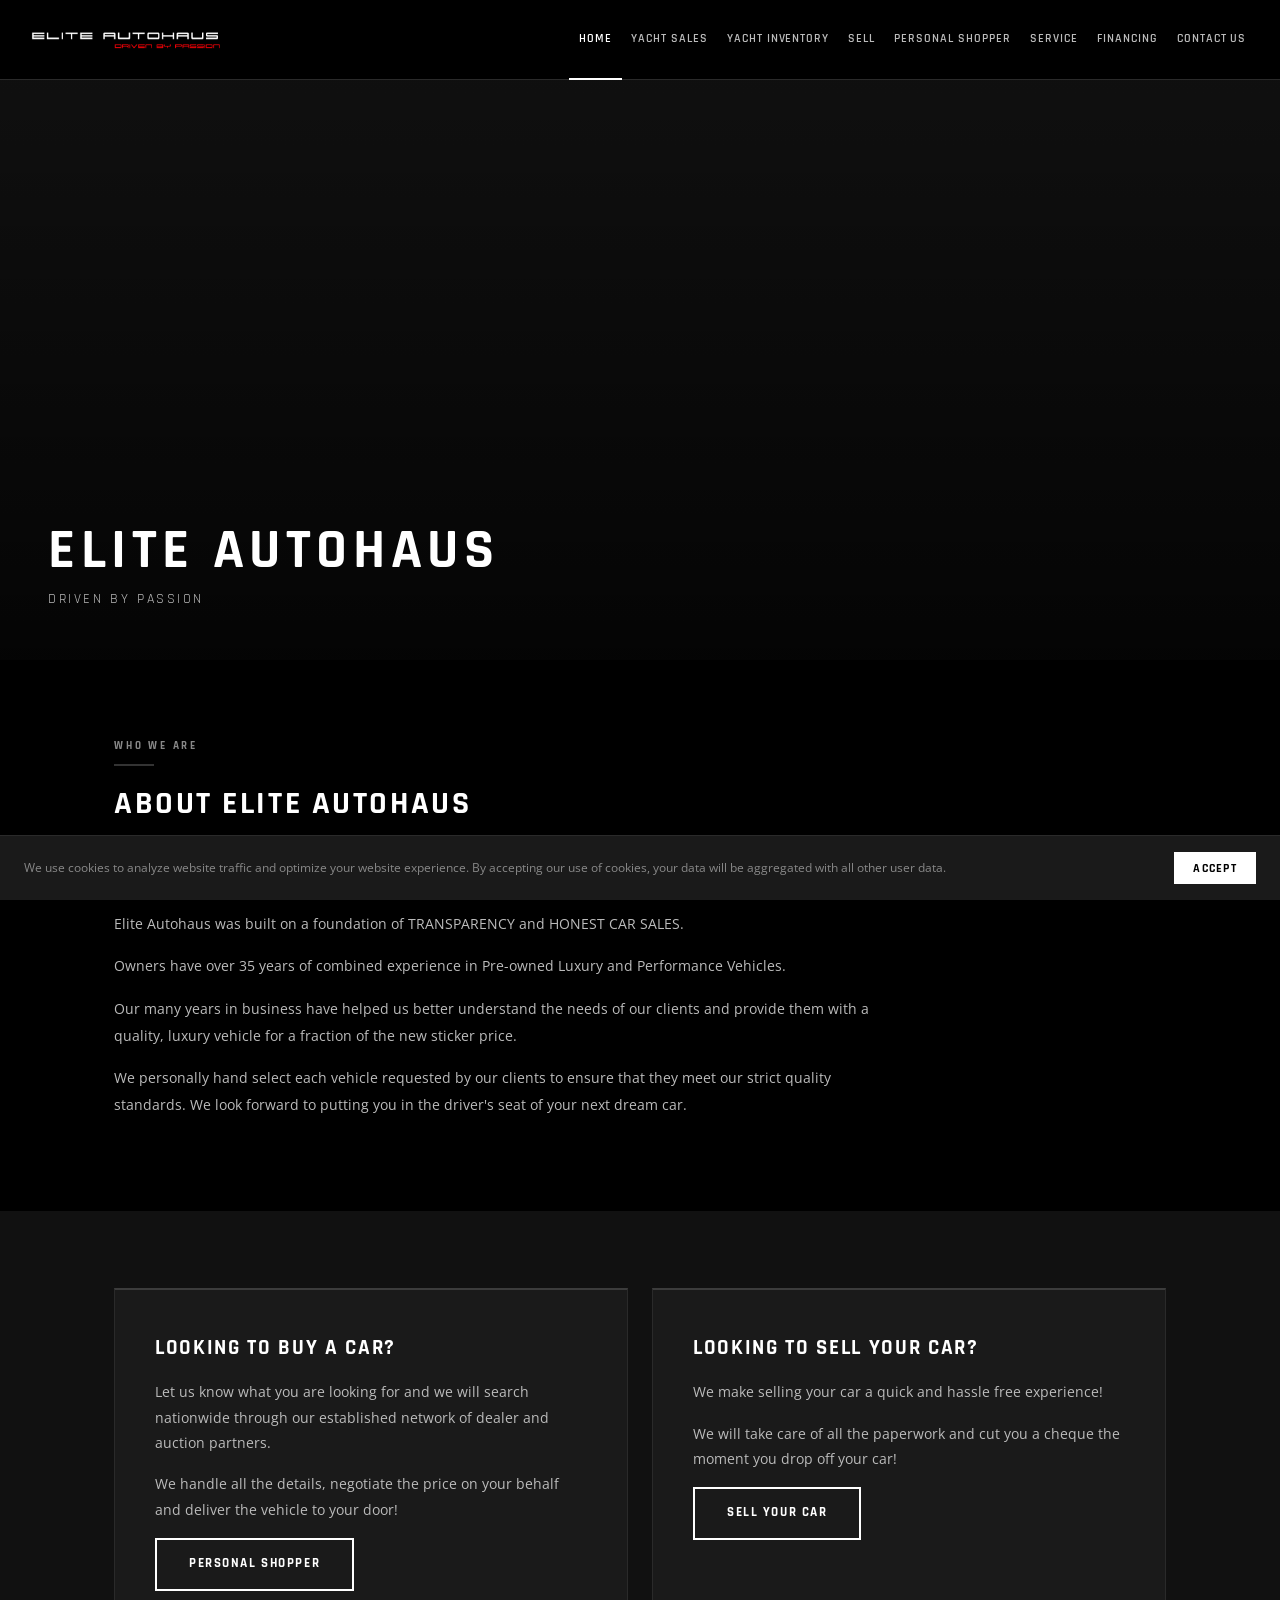
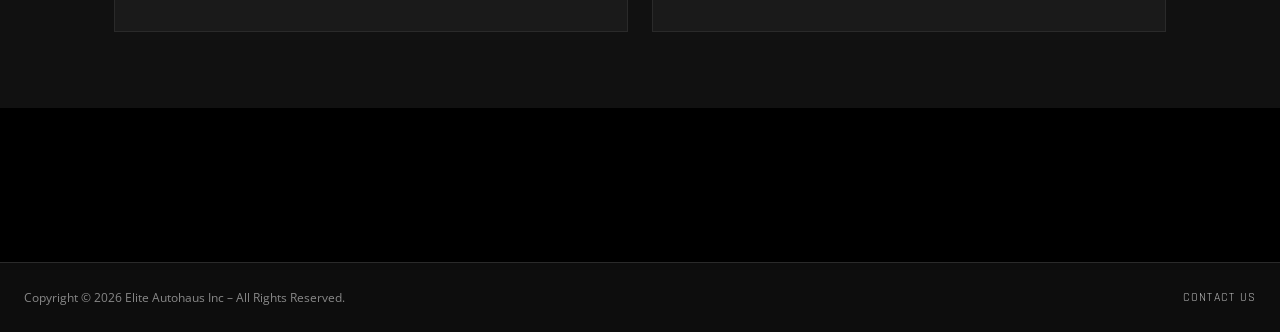
==== commit c33b154c: "Add files via upload" ====
--- a/index.html
+++ b/index.html
@@ -42,7 +42,7 @@
 
 <!-- ── HERO ── -->
 <section class="hero-full">
-  <img id="hero-img" src="" alt="Elite Autohaus" style="display:none;width:100%;height:100%;object-fit:cover;object-position:center;" />
+  <img id="hero-img" src="" alt="Elite Autohaus" />
   <div class="hero-full-overlay">
     <div class="hero-full-text">
       <h1>Elite Autohaus</h1>
@@ -93,7 +93,7 @@
 <!-- ── PHOTO GALLERY ── -->
 <section class="section section-black" id="gallery-section" style="display:none;">
   <div class="wrapper">
-    <div id="gallery-grid" style="display:grid;grid-template-columns:repeat(3,1fr);gap:0.75rem;"></div>
+    <div class="home-gallery-grid" id="gallery-grid"></div>
   </div>
 </section>
 
@@ -122,13 +122,12 @@
     const h = data.home || {};
     const s = data.site || {};
 
-    // Hero image
+    // Hero image — CSS handles sizing, just set src
     const heroImg = document.getElementById('hero-img');
     const heroSrc = (h.hero || {}).image || '';
     if (heroSrc && heroImg) {
       heroImg.src = heroSrc;
-      heroImg.removeAttribute('style'); // remove display:none — CSS handles sizing
-      heroImg.onerror = function() { this.style.display = 'none'; };
+      heroImg.onerror = function() { this.src = ''; };
     }
 
     // Intro text
@@ -163,7 +162,7 @@
       const grid = document.getElementById('gallery-grid');
       sec.style.display = '';
       grid.innerHTML = validGallery.map(g =>
-        `<img src="${g.image}" alt="${g.alt || ''}" style="width:100%;aspect-ratio:4/3;object-fit:cover;opacity:0.85;" onerror="this.parentElement.style.display='none'" />`
+        `<div class="home-gallery-cell"><img src="${g.image}" alt="${g.alt || ''}" loading="lazy" onerror="this.parentElement.style.display='none'" /></div>`
       ).join('');
     }
 
--- a/style.css
+++ b/style.css
@@ -7,8 +7,11 @@
 
 *, *::before, *::after { box-sizing: border-box; margin: 0; padding: 0; }
 
-/* All images are contained by default — never overflow */
-img { max-width: 100%; height: auto; display: block; }
+/* Safe image baseline — overridden where needed */
+img {
+  max-width: 100%;
+  display: block;
+}
 
 :root {
   --black:      #000000;
@@ -16,7 +19,6 @@
   --dark:       #111111;
   --dark2:      #1a1a1a;
   --dark3:      #2a2a2a;
-  --mid:        #555555;
   --muted:      #888888;
   --light:      #bbbbbb;
   --white:      #ffffff;
@@ -35,329 +37,233 @@
   overflow-x: hidden;
 }
 
-/* ── HEADER ── */
+/* ══════════════════════════════════════
+   HEADER & NAV
+══════════════════════════════════════ */
 header {
-  position: sticky;
-  top: 0;
-  z-index: 200;
-  background: var(--black);
-  border-bottom: 1px solid var(--dark3);
-  height: var(--nav-h);
-  display: flex;
-  align-items: center;
-  justify-content: space-between;
-  padding: 0 1.5rem;
-}
-
+  position: sticky; top: 0; z-index: 200;
+  background: var(--black); border-bottom: 1px solid var(--dark3);
+  height: var(--nav-h); display: flex; align-items: center;
+  justify-content: space-between; padding: 0 1.5rem;
+}
 .logo-wrap { display: flex; align-items: center; text-decoration: none; flex-shrink: 0; }
-.logo-wrap img { height: 64px; width: auto; display: block; }
-
-nav { display: flex; align-items: center; flex-wrap: nowrap; overflow: hidden; }
+.logo-wrap img { height: 64px; width: auto; }
+
+nav { display: flex; align-items: center; }
 nav a {
-  color: var(--light);
-  text-decoration: none;
-  font-family: 'Rajdhani', sans-serif;
-  font-size: 0.75rem;
-  font-weight: 600;
-  letter-spacing: 0.08em;
-  text-transform: uppercase;
-  padding: 0 0.6rem;
-  height: var(--nav-h);
-  display: flex;
-  align-items: center;
-  border-bottom: 2px solid transparent;
-  white-space: nowrap;
+  color: var(--light); text-decoration: none;
+  font-family: 'Rajdhani', sans-serif; font-size: 0.75rem;
+  font-weight: 600; letter-spacing: 0.08em; text-transform: uppercase;
+  padding: 0 0.6rem; height: var(--nav-h); display: flex; align-items: center;
+  border-bottom: 2px solid transparent; white-space: nowrap;
   transition: color 0.2s, border-color 0.2s;
 }
 nav a:hover, nav a.active { color: var(--white); border-bottom-color: var(--white); }
 
-/* ── HAMBURGER ── */
 .hamburger {
-  display: none;
-  flex-direction: column;
-  gap: 5px;
-  cursor: pointer;
-  padding: 10px;
-  background: none;
-  border: none;
-  flex-shrink: 0;
-  -webkit-tap-highlight-color: transparent;
-}
-.hamburger span { display: block; width: 24px; height: 2px; background: var(--white); transition: all 0.3s; border-radius: 2px; }
-
-/* ── MOBILE NAV ── */
+  display: none; flex-direction: column; gap: 5px;
+  cursor: pointer; padding: 10px; background: none; border: none;
+  flex-shrink: 0; -webkit-tap-highlight-color: transparent;
+}
+.hamburger span { display: block; width: 24px; height: 2px; background: var(--white); border-radius: 2px; transition: all 0.3s; }
+
 .mobile-nav {
-  display: none;
-  flex-direction: column;
-  background: var(--near-black);
-  border-top: 1px solid var(--dark3);
-  position: fixed;
-  top: var(--nav-h);
-  left: 0; right: 0;
-  z-index: 199;
-  max-height: calc(100vh - var(--nav-h));
-  overflow-y: auto;
-  -webkit-overflow-scrolling: touch;
+  display: none; flex-direction: column;
+  background: var(--near-black); border-top: 1px solid var(--dark3);
+  position: fixed; top: var(--nav-h); left: 0; right: 0; z-index: 199;
+  max-height: calc(100vh - var(--nav-h)); overflow-y: auto; -webkit-overflow-scrolling: touch;
 }
 .mobile-nav.open { display: flex; }
 .mobile-nav a {
-  color: var(--light);
-  text-decoration: none;
-  font-family: 'Rajdhani', sans-serif;
-  font-size: 1rem;
-  font-weight: 600;
-  letter-spacing: 0.1em;
-  text-transform: uppercase;
-  padding: 1rem 1.5rem;
-  border-bottom: 1px solid var(--dark3);
+  color: var(--light); text-decoration: none;
+  font-family: 'Rajdhani', sans-serif; font-size: 1rem; font-weight: 600;
+  letter-spacing: 0.1em; text-transform: uppercase;
+  padding: 1rem 1.5rem; border-bottom: 1px solid var(--dark3);
+  min-height: 54px; display: flex; align-items: center;
   -webkit-tap-highlight-color: transparent;
-  min-height: 54px;
-  display: flex;
-  align-items: center;
 }
 .mobile-nav a:active { background: var(--dark2); color: var(--white); }
 
-/* ── PAGE HERO ── */
+/* ══════════════════════════════════════
+   HERO BANNERS — images always fill, never distort
+══════════════════════════════════════ */
 .page-hero {
-  background: var(--dark);
-  border-bottom: 1px solid var(--dark3);
-  padding: 3rem 1.5rem 2.5rem;
-  text-align: center;
+  background: var(--dark); border-bottom: 1px solid var(--dark3);
+  padding: 3rem 1.5rem 2.5rem; text-align: center;
 }
 .page-hero h1 {
-  font-family: 'Rajdhani', sans-serif;
-  font-size: clamp(1.8rem, 6vw, 3rem);
-  font-weight: 700;
-  letter-spacing: 0.1em;
-  text-transform: uppercase;
-  color: var(--white);
-  line-height: 1.1;
-}
-.page-hero h1 span { color: var(--white); }
+  font-family: 'Rajdhani', sans-serif; font-size: clamp(1.8rem, 6vw, 3rem);
+  font-weight: 700; letter-spacing: 0.1em; text-transform: uppercase;
+  color: var(--white); line-height: 1.1;
+}
 .red-bar { width: 48px; height: 2px; background: var(--white); margin: 1rem auto 0; opacity: 0.25; }
 
-/* ── FULL HERO ── */
+/* Full-width photo hero */
 .hero-full {
-  position: relative;
-  width: 100%;
+  position: relative; width: 100%;
   height: clamp(260px, 55vw, 580px);
-  background: var(--dark);
-  overflow: hidden;
-}
-/* Every img inside hero — whether static or dynamic — fills correctly */
-.hero-full img,
-.hero-full #hero-img,
-.hero-full #yacht-hero-img {
-  position: absolute;
-  inset: 0;
-  width: 100%;
-  height: 100%;
-  object-fit: cover;
-  object-position: center;
-  opacity: 0.55;
-  display: block !important; /* override inline display:none once src is set */
-}
-/* But hide if src is empty */
-.hero-full img[src=""] { display: none !important; opacity: 0; }
+  background: var(--dark); overflow: hidden;
+}
+/* The image — absolutely fills the container with cover */
+.hero-full > img {
+  position: absolute !important;
+  inset: 0 !important;
+  width: 100% !important;
+  height: 100% !important;
+  object-fit: cover !important;
+  object-position: center !important;
+  opacity: 0.55 !important;
+  max-width: none !important; /* override the global max-width:100% */
+}
+/* Hide if src is empty or not set */
+.hero-full > img:not([src]), .hero-full > img[src=""] { display: none !important; }
 .hero-full-overlay {
-  position: absolute; inset: 0;
+  position: absolute; inset: 0; z-index: 1;
   background: linear-gradient(to bottom, rgba(0,0,0,0.1) 0%, rgba(0,0,0,0.75) 100%);
   display: flex; align-items: flex-end;
   padding: clamp(1.2rem, 4vw, 3rem);
-  z-index: 1;
 }
 .hero-full-text h1 {
-  font-family: 'Rajdhani', sans-serif;
-  font-size: clamp(1.6rem, 5vw, 3.5rem);
-  font-weight: 700;
-  letter-spacing: 0.1em;
-  text-transform: uppercase;
-  color: var(--white);
-  line-height: 1.05;
-  white-space: nowrap;
+  font-family: 'Rajdhani', sans-serif; font-size: clamp(1.6rem, 5vw, 3.5rem);
+  font-weight: 700; letter-spacing: 0.1em; text-transform: uppercase;
+  color: var(--white); line-height: 1.05; white-space: nowrap;
 }
 .hero-full-text p {
-  font-family: 'Rajdhani', sans-serif;
-  font-size: clamp(0.7rem, 2vw, 0.9rem);
-  letter-spacing: 0.18em;
-  text-transform: uppercase;
-  color: var(--light);
-  margin-top: 0.4rem;
-}
-
-/* ── WRAPPER ── */
+  font-family: 'Rajdhani', sans-serif; font-size: clamp(0.7rem, 2vw, 0.9rem);
+  letter-spacing: 0.18em; text-transform: uppercase; color: var(--light); margin-top: 0.4rem;
+}
+
+/* ══════════════════════════════════════
+   LAYOUT
+══════════════════════════════════════ */
 .wrapper { max-width: 1100px; margin: 0 auto; padding: 0 1.5rem; }
-
-/* ── SECTIONS ── */
 .section { padding: clamp(2.5rem, 6vw, 5rem) 0; }
 .section-dark    { background: var(--dark); }
 .section-darker  { background: var(--near-black); }
 .section-black   { background: var(--black); }
-
-/* ── HEADINGS ── */
+.grid-2 { display: grid; grid-template-columns: 1fr 1fr; gap: 1.5rem; }
+.grid-3 { display: grid; grid-template-columns: repeat(3, 1fr); gap: 1.5rem; }
+
+/* ══════════════════════════════════════
+   TYPOGRAPHY
+══════════════════════════════════════ */
 .section-label {
-  font-family: 'Rajdhani', sans-serif;
-  font-size: 0.7rem;
-  font-weight: 700;
-  letter-spacing: 0.25em;
-  text-transform: uppercase;
-  color: var(--muted);
-  margin-bottom: 0.5rem;
+  font-family: 'Rajdhani', sans-serif; font-size: 0.7rem; font-weight: 700;
+  letter-spacing: 0.25em; text-transform: uppercase; color: var(--muted); margin-bottom: 0.5rem;
 }
 h2.section-title {
-  font-family: 'Rajdhani', sans-serif;
-  font-size: clamp(1.5rem, 4vw, 2rem);
-  font-weight: 700;
-  letter-spacing: 0.08em;
-  text-transform: uppercase;
-  color: var(--white);
-  line-height: 1.15;
-  margin-bottom: 1.2rem;
+  font-family: 'Rajdhani', sans-serif; font-size: clamp(1.5rem, 4vw, 2rem);
+  font-weight: 700; letter-spacing: 0.08em; text-transform: uppercase;
+  color: var(--white); line-height: 1.15; margin-bottom: 1.2rem;
 }
 h3.sub-title {
-  font-family: 'Rajdhani', sans-serif;
-  font-size: 1.2rem;
-  font-weight: 600;
-  letter-spacing: 0.08em;
-  text-transform: uppercase;
-  color: var(--white);
-  margin-bottom: 0.8rem;
-}
-
-/* ── BODY TEXT ── */
+  font-family: 'Rajdhani', sans-serif; font-size: 1.2rem; font-weight: 600;
+  letter-spacing: 0.08em; text-transform: uppercase; color: var(--white); margin-bottom: 0.8rem;
+}
 .body-text { color: var(--light); font-size: 0.9rem; line-height: 1.85; max-width: 760px; }
 .body-text p { margin-bottom: 1rem; }
 .body-text strong { color: var(--white); font-weight: 600; }
-
-/* ── DIVIDER ── */
 .red-divider { width: 40px; height: 2px; background: var(--white); opacity: 0.2; margin-bottom: 1.2rem; }
 
-/* ── BUTTONS ── */
+/* ══════════════════════════════════════
+   BUTTONS
+══════════════════════════════════════ */
 .btn {
-  display: inline-block;
-  text-decoration: none;
-  font-family: 'Rajdhani', sans-serif;
-  font-weight: 700;
-  letter-spacing: 0.12em;
-  text-transform: uppercase;
-  padding: 0.8rem 2rem;
-  font-size: 0.82rem;
-  transition: all 0.2s;
-  cursor: pointer;
-  border: none;
-  -webkit-tap-highlight-color: transparent;
-  touch-action: manipulation;
-}
-.btn-red  { background: transparent; color: var(--white); border: 2px solid var(--white); }
-.btn-red:hover, .btn-red:active  { background: var(--white); color: var(--black); }
+  display: inline-block; text-decoration: none;
+  font-family: 'Rajdhani', sans-serif; font-weight: 700;
+  letter-spacing: 0.12em; text-transform: uppercase;
+  padding: 0.8rem 2rem; font-size: 0.82rem;
+  transition: all 0.2s; cursor: pointer; border: none;
+  -webkit-tap-highlight-color: transparent; touch-action: manipulation;
+}
+.btn-red     { background: transparent; color: var(--white); border: 2px solid var(--white); }
 .btn-outline { background: transparent; color: var(--white); border: 2px solid var(--white); }
-.btn-outline:hover, .btn-outline:active { background: var(--white); color: var(--black); }
-
-/* ── CARDS ── */
+.btn-red:hover, .btn-red:active, .btn-outline:hover, .btn-outline:active { background: var(--white); color: var(--black); }
+
+/* ══════════════════════════════════════
+   CARDS
+══════════════════════════════════════ */
 .card {
-  background: var(--dark2);
-  border: 1px solid var(--dark3);
+  background: var(--dark2); border: 1px solid var(--dark3);
   border-top: 2px solid rgba(255,255,255,0.15);
   padding: clamp(1.5rem, 4vw, 2.5rem);
 }
-.card h3 {
-  font-family: 'Rajdhani', sans-serif;
-  font-size: 1.3rem;
-  font-weight: 700;
-  letter-spacing: 0.08em;
-  text-transform: uppercase;
-  color: var(--white);
-  margin-bottom: 0.8rem;
-}
+.card h3 { font-family: 'Rajdhani', sans-serif; font-size: 1.3rem; font-weight: 700; letter-spacing: 0.08em; text-transform: uppercase; color: var(--white); margin-bottom: 0.8rem; }
 .card p { color: var(--light); font-size: 0.88rem; line-height: 1.8; margin-bottom: 1rem; }
 
-/* ── GRIDS ── */
-.grid-2 { display: grid; grid-template-columns: 1fr 1fr; gap: 1.5rem; }
-.grid-3 { display: grid; grid-template-columns: repeat(3, 1fr); gap: 1.5rem; }
-
-/* ── FORMS ── */
+/* ══════════════════════════════════════
+   FORMS
+══════════════════════════════════════ */
 .form-wrap { max-width: 700px; width: 100%; }
 .form-grid { display: grid; grid-template-columns: 1fr 1fr; gap: 1rem; }
 .form-group { margin-bottom: 1rem; }
 .form-group.full { grid-column: 1 / -1; }
 .form-group label {
-  display: block;
-  font-family: 'Rajdhani', sans-serif;
-  font-size: 0.72rem;
-  font-weight: 700;
-  letter-spacing: 0.1em;
-  text-transform: uppercase;
-  color: var(--muted);
-  margin-bottom: 0.35rem;
+  display: block; font-family: 'Rajdhani', sans-serif; font-size: 0.72rem;
+  font-weight: 700; letter-spacing: 0.1em; text-transform: uppercase;
+  color: var(--muted); margin-bottom: 0.35rem;
 }
 .form-group label span { color: var(--white); }
-.form-group input,
-.form-group textarea,
-.form-group select {
-  width: 100%;
-  background: var(--dark2);
-  border: 1px solid var(--dark3);
-  border-bottom: 2px solid var(--dark3);
-  color: var(--white);
-  font-family: 'Open Sans', sans-serif;
-  font-size: 1rem; /* 16px min prevents iOS zoom */
-  padding: 0.75rem 0.9rem;
-  outline: none;
-  transition: border-color 0.2s;
-  -webkit-appearance: none;
-  border-radius: 0;
-}
-.form-group input:focus,
-.form-group textarea:focus,
-.form-group select:focus { border-bottom-color: var(--white); }
+.form-group input, .form-group textarea, .form-group select {
+  width: 100%; background: var(--dark2); border: 1px solid var(--dark3);
+  border-bottom: 2px solid var(--dark3); color: var(--white);
+  font-family: 'Open Sans', sans-serif; font-size: 1rem;
+  padding: 0.75rem 0.9rem; outline: none; transition: border-color 0.2s;
+  -webkit-appearance: none; border-radius: 0;
+}
+.form-group input:focus, .form-group textarea:focus, .form-group select:focus { border-bottom-color: var(--white); }
 .form-group textarea { resize: vertical; min-height: 100px; }
 
-/* ── FEATURE LIST ── */
+/* ══════════════════════════════════════
+   MISC COMPONENTS
+══════════════════════════════════════ */
 .feature-list { list-style: none; margin: 1.2rem 0; }
-.feature-list li {
-  color: var(--light); font-size: 0.88rem;
-  padding: 0.5rem 0; border-bottom: 1px solid var(--dark3);
-  display: flex; align-items: flex-start; gap: 0.6rem;
-}
+.feature-list li { color: var(--light); font-size: 0.88rem; padding: 0.5rem 0; border-bottom: 1px solid var(--dark3); display: flex; align-items: flex-start; gap: 0.6rem; }
 .feature-list li::before { content: '▸'; color: var(--white); opacity: 0.4; flex-shrink: 0; margin-top: 2px; }
 
-/* ── STEP BOXES ── */
 .step-box { background: var(--dark2); border: 1px solid var(--dark3); padding: 1.8rem; }
 .step-num { font-family: 'Rajdhani', sans-serif; font-size: 2.5rem; font-weight: 700; color: var(--white); opacity: 0.12; line-height: 1; margin-bottom: 0.5rem; }
 .step-box h3 { font-family: 'Rajdhani', sans-serif; font-size: 1.05rem; font-weight: 700; letter-spacing: 0.1em; text-transform: uppercase; color: var(--white); margin-bottom: 0.7rem; }
 .step-box p { color: var(--light); font-size: 0.88rem; line-height: 1.75; }
 
-/* ── SERVICE TILE ── */
 .service-tile { background: var(--dark2); border: 1px solid var(--dark3); padding: 1.8rem; text-align: center; }
 .service-tile .service-icon { font-size: 2.2rem; margin-bottom: 0.8rem; }
 .service-tile h3 { font-family: 'Rajdhani', sans-serif; font-size: 1rem; font-weight: 700; letter-spacing: 0.1em; text-transform: uppercase; color: var(--white); margin-bottom: 0.4rem; }
 .service-tile p { color: var(--muted); font-size: 0.82rem; }
 
-/* ── INVENTORY GRID ── */
+/* ══════════════════════════════════════
+   INVENTORY GRID — images always fill correctly
+══════════════════════════════════════ */
 .inventory-grid { display: grid; grid-template-columns: repeat(3, 1fr); gap: 1.2rem; }
-.inv-card { background: var(--dark2); border: 1px solid var(--dark3); overflow: hidden; text-decoration: none; display: block; transition: border-color 0.2s; -webkit-tap-highlight-color: transparent; }
-.inv-card:hover { border-color: rgba(255,255,255,0.4); }
-/* Inventory card images — fixed aspect ratio container, image covers it */
+.inv-card {
+  background: var(--dark2); border: 1px solid var(--dark3);
+  overflow: hidden; text-decoration: none; display: block;
+  transition: border-color 0.2s; -webkit-tap-highlight-color: transparent;
+}
+.inv-card:hover, .inv-card:active { border-color: rgba(255,255,255,0.4); }
+
+/* Wrapper holds the aspect ratio — image fills it */
 .inv-card-img-wrap {
+  position: relative;
   width: 100%;
-  aspect-ratio: 4 / 3;
+  padding-top: 75%; /* 4:3 ratio — height = 75% of width */
   overflow: hidden;
   background: var(--dark3);
-  position: relative;
-}
-.inv-card img {
-  width: 100%;
-  height: 100%;
-  object-fit: cover;
-  object-position: center;
-  display: block;
+}
+.inv-card-img-wrap img {
+  position: absolute;
+  inset: 0;
+  width: 100% !important;
+  height: 100% !important;
+  object-fit: cover !important;
+  object-position: center !important;
+  max-width: none !important;
   filter: brightness(0.85);
   transition: filter 0.3s;
-  /* Prevent any image from breaking out */
-  max-width: 100%;
-  max-height: 100%;
-}
-.inv-card:hover img, .inv-card:active img { filter: brightness(1); }
+}
+.inv-card:hover .inv-card-img-wrap img,
+.inv-card:active .inv-card-img-wrap img { filter: brightness(1); }
+
 .inv-card-info { padding: 0.9rem 1rem; }
 .inv-card-info h3 { font-family: 'Rajdhani', sans-serif; font-size: 0.95rem; font-weight: 700; letter-spacing: 0.04em; color: var(--white); text-transform: uppercase; line-height: 1.3; margin-bottom: 0.25rem; }
 .inv-card-info .price { color: var(--white); font-family: 'Rajdhani', sans-serif; font-size: 1rem; font-weight: 700; }
@@ -365,22 +271,18 @@
 .inv-tag.sold { background: rgba(255,80,80,0.12); border-color: rgba(255,80,80,0.25); color: #ff9999; }
 .inv-tag.coming-soon { background: rgba(255,255,255,0.04); border-color: rgba(255,255,255,0.1); color: var(--muted); }
 
-/* ── FOOTER ── */
+/* ══════════════════════════════════════
+   FOOTER, COOKIE, ADMIN
+══════════════════════════════════════ */
 footer {
-  background: var(--near-black);
-  border-top: 1px solid var(--dark3);
-  padding: 1.5rem;
-  display: flex;
-  align-items: center;
-  justify-content: space-between;
-  flex-wrap: wrap;
-  gap: 0.75rem;
-}
-footer p { color: var(--muted); font-size: 0.72rem; letter-spacing: 0.04em; }
+  background: var(--near-black); border-top: 1px solid var(--dark3);
+  padding: 1.5rem; display: flex; align-items: center;
+  justify-content: space-between; flex-wrap: wrap; gap: 0.75rem;
+}
+footer p { color: var(--muted); font-size: 0.72rem; }
 footer a { color: var(--light); font-family: 'Rajdhani', sans-serif; font-size: 0.76rem; letter-spacing: 0.1em; text-transform: uppercase; text-decoration: none; }
 footer a:hover { color: var(--white); }
 
-/* ── COOKIE BAR ── */
 .cookie-bar {
   position: fixed; bottom: 0; left: 0; right: 0;
   background: var(--dark2); border-top: 1px solid var(--dark3);
@@ -391,96 +293,90 @@
 .cookie-bar button {
   background: var(--white); color: var(--black); border: none;
   padding: 0.5rem 1.2rem; font-family: 'Rajdhani', sans-serif;
-  font-size: 0.78rem; font-weight: 700; letter-spacing: 0.1em;
-  text-transform: uppercase; cursor: pointer; flex-shrink: 0;
-  -webkit-tap-highlight-color: transparent; touch-action: manipulation;
-}
-
-/* ── ADMIN BADGE ── */
+  font-size: 0.78rem; font-weight: 700; letter-spacing: 0.1em; text-transform: uppercase;
+  cursor: pointer; flex-shrink: 0; -webkit-tap-highlight-color: transparent;
+}
+
 .admin-badge {
   position: fixed; bottom: 1rem; right: 1rem;
-  width: 28px; height: 28px; display: flex; align-items: center;
-  justify-content: center; background: transparent;
-  color: rgba(255,255,255,0.12); border: 1px solid rgba(255,255,255,0.07);
-  font-size: 0.85rem; text-decoration: none; z-index: 300;
-  border-radius: 50%; transition: all 0.3s;
-  -webkit-tap-highlight-color: transparent;
+  width: 28px; height: 28px; display: flex; align-items: center; justify-content: center;
+  background: transparent; color: rgba(255,255,255,0.12);
+  border: 1px solid rgba(255,255,255,0.07); font-size: 0.85rem;
+  text-decoration: none; z-index: 300; border-radius: 50%; transition: all 0.3s;
 }
 .admin-badge:hover, .admin-badge:active { color: rgba(255,255,255,0.7); border-color: rgba(255,255,255,0.3); background: rgba(255,255,255,0.05); }
 
 /* ══════════════════════════════════════
-   RESPONSIVE — TABLET (≤ 900px)
+   GALLERY (home page bottom row)
+══════════════════════════════════════ */
+.home-gallery-grid {
+  display: grid;
+  grid-template-columns: repeat(3, 1fr);
+  gap: 0.75rem;
+}
+/* Each gallery cell holds its aspect ratio */
+.home-gallery-cell {
+  position: relative;
+  width: 100%;
+  padding-top: 75%; /* 4:3 */
+  overflow: hidden;
+  background: var(--dark3);
+}
+.home-gallery-cell img {
+  position: absolute !important;
+  inset: 0 !important;
+  width: 100% !important;
+  height: 100% !important;
+  object-fit: cover !important;
+  object-position: center !important;
+  max-width: none !important;
+  opacity: 0.85;
+}
+
+/* ══════════════════════════════════════
+   RESPONSIVE — TABLET ≤ 900px
 ══════════════════════════════════════ */
 @media (max-width: 900px) {
   nav { display: none; }
   .hamburger { display: flex; }
+  .logo-wrap img { height: 54px; }
+  :root { --nav-h: 70px; }
   .grid-2 { grid-template-columns: 1fr; }
   .grid-3 { grid-template-columns: 1fr 1fr; }
   .inventory-grid { grid-template-columns: 1fr 1fr; }
-  .logo-wrap img { height: 54px; }
-  :root { --nav-h: 70px; }
   .form-grid { grid-template-columns: 1fr 1fr; }
-}
-
-/* ══════════════════════════════════════
-   RESPONSIVE — MOBILE (≤ 600px)
+  .home-gallery-grid { grid-template-columns: 1fr 1fr 1fr; }
+}
+
+/* ══════════════════════════════════════
+   RESPONSIVE — MOBILE ≤ 600px
 ══════════════════════════════════════ */
 @media (max-width: 600px) {
   :root { --nav-h: 62px; }
-
   header { padding: 0 1rem; }
   .logo-wrap img { height: 44px; }
-
   .wrapper { padding: 0 1rem; }
-
   .section { padding: 2.5rem 0; }
-
-  /* Hero */
   .hero-full-overlay { padding: 1.2rem; }
-  .hero-full-text h1 { letter-spacing: 0.06em; }
-
-  /* Page hero */
   .page-hero { padding: 2rem 1rem 1.8rem; }
-  .page-hero h1 { font-size: clamp(1.5rem, 7vw, 2.2rem); letter-spacing: 0.06em; }
-
-  /* Grids go single column */
   .grid-2, .grid-3 { grid-template-columns: 1fr; gap: 1rem; }
   .inventory-grid { grid-template-columns: 1fr 1fr; gap: 0.75rem; }
-
-  /* Forms */
-  .form-grid { grid-template-columns: 1fr; gap: 0; }
+  .home-gallery-grid { grid-template-columns: 1fr; }
+  .form-grid { grid-template-columns: 1fr; }
   .form-group { margin-bottom: 0.85rem; }
-  .form-wrap { max-width: 100%; }
-
-  /* Cards */
   .card { padding: 1.2rem; }
-  .card h3 { font-size: 1.15rem; }
-
-  /* Buttons — full width on mobile */
+  .card h3 { font-size: 1.1rem; }
   .btn { display: block; text-align: center; width: 100%; }
-
-  /* Footer */
   footer { flex-direction: column; text-align: center; padding: 1.2rem 1rem; }
-
-  /* Cookie bar */
   .cookie-bar { flex-direction: column; padding: 1rem; }
   .cookie-bar button { width: 100%; }
-
-  /* Section titles */
   h2.section-title { font-size: 1.5rem; }
-
-  /* Service tiles */
-  .service-tile { padding: 1.3rem 1rem; }
-
-  /* Step boxes */
-  .step-box { padding: 1.3rem; }
-}
-
-/* ══════════════════════════════════════
-   RESPONSIVE — SMALL PHONES (≤ 380px)
+}
+
+/* ══════════════════════════════════════
+   RESPONSIVE — SMALL PHONES ≤ 380px
 ══════════════════════════════════════ */
 @media (max-width: 380px) {
   .inventory-grid { grid-template-columns: 1fr; }
   .logo-wrap img { height: 38px; }
-  .page-hero h1 { font-size: 1.4rem; }
-}
+}
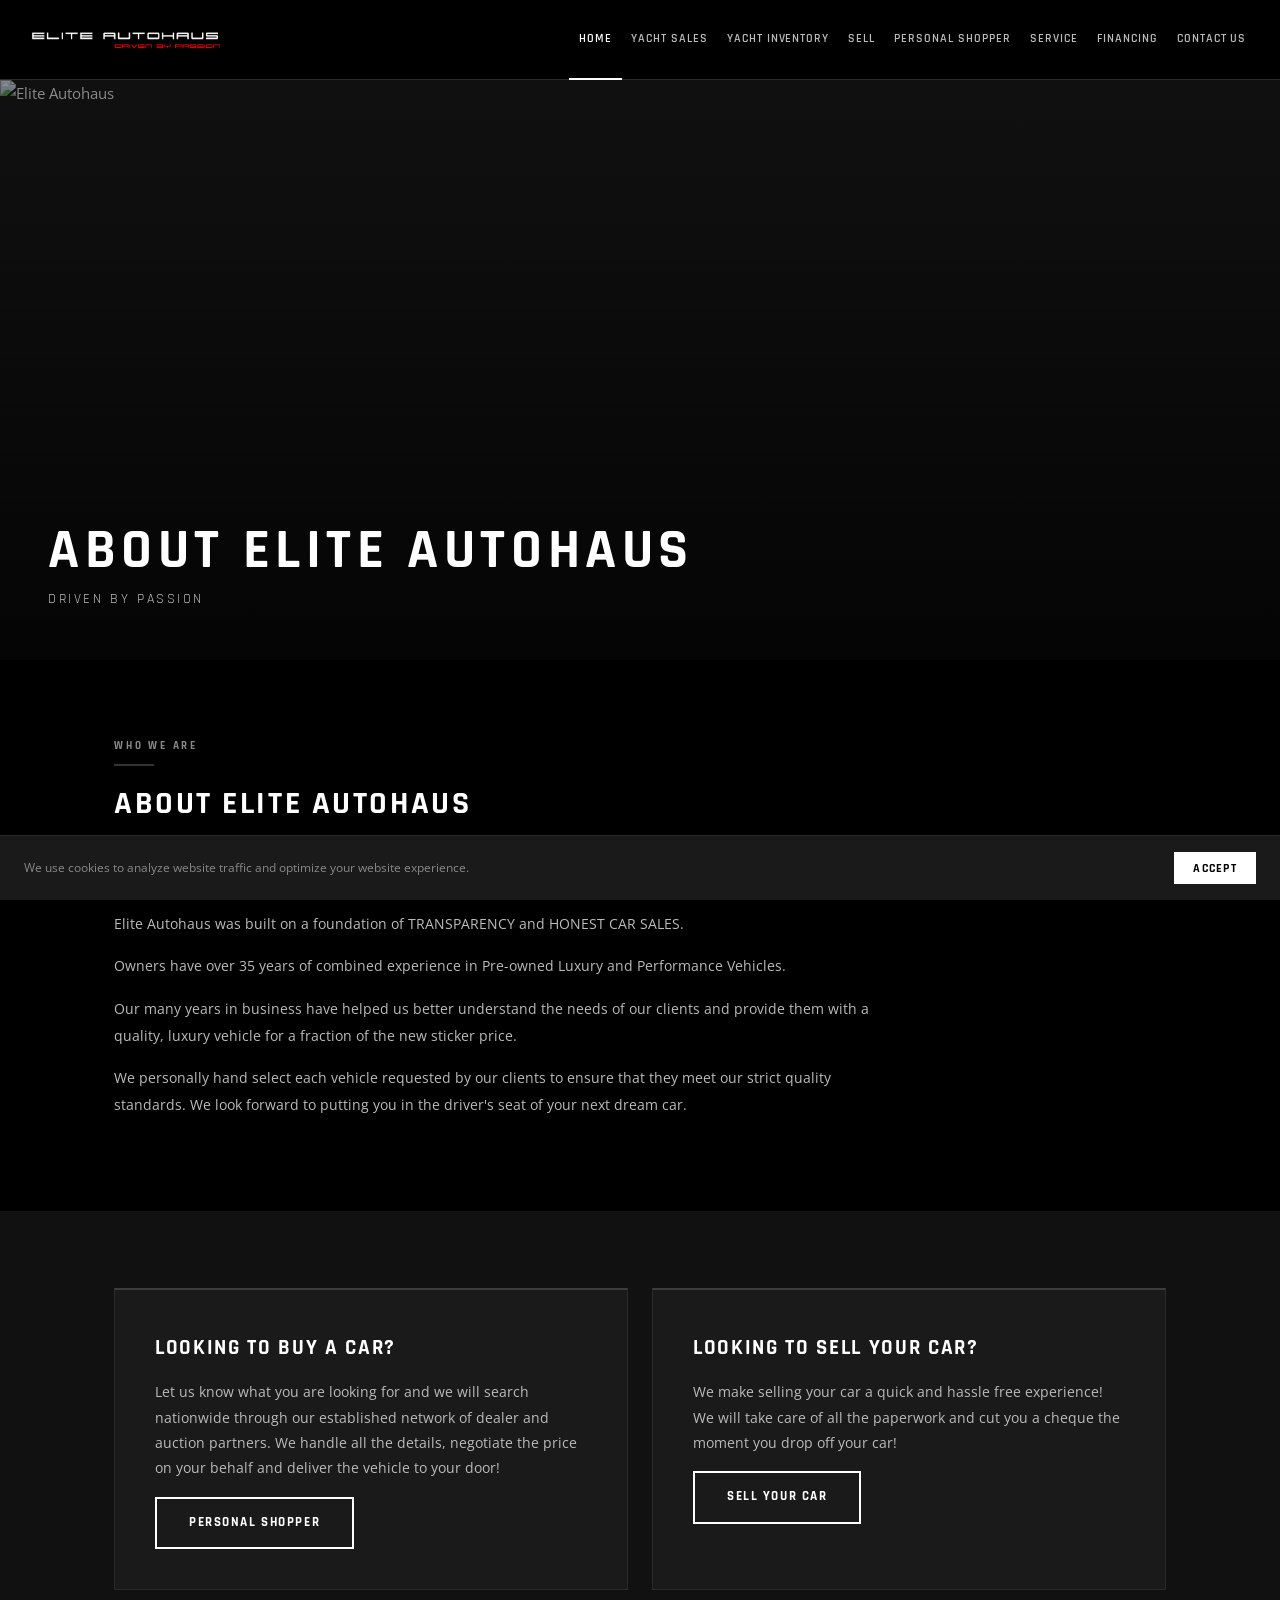
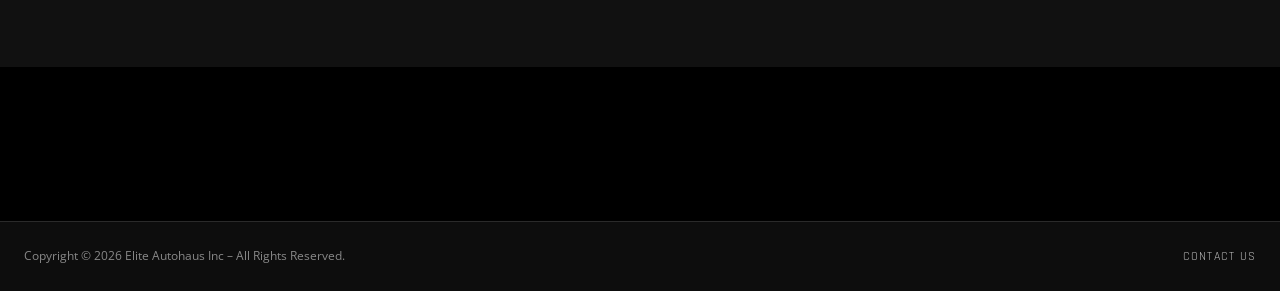
==== commit f0651b4f: "Add files via upload" ====
--- a/index.html
+++ b/index.html
@@ -7,175 +7,119 @@
   <link rel="stylesheet" href="style.css" />
 </head>
 <body>
-
-<!-- ── HEADER ── -->
 <header>
-  <a href="index.html" class="logo-wrap">
-    <img src="images/logo.png" alt="Elite Autohaus – Driven By Passion" />
-  </a>
+  <a href="index.html" class="logo-wrap"><img src="images/logo.png" alt="Elite Autohaus" /></a>
   <nav>
-    <a href="index.html">Home</a>
-    <a href="yacht-sales.html">Yacht Sales</a>
-    <a href="yacht-inventory.html">Yacht Inventory</a>
-    <a href="sell.html">Sell</a>
-    <a href="personal-shopper.html">Personal Shopper</a>
-    <a href="service.html">Service</a>
-    <a href="financing.html">Financing</a>
-    <a href="contact-us.html">Contact Us</a>
+    <a href="index.html">Home</a><a href="yacht-sales.html">Yacht Sales</a><a href="yacht-inventory.html">Yacht Inventory</a>
+    <a href="sell.html">Sell</a><a href="personal-shopper.html">Personal Shopper</a>
+    <a href="service.html">Service</a><a href="financing.html">Financing</a><a href="contact-us.html">Contact Us</a>
   </nav>
-  <button class="hamburger" id="hamburger" aria-label="Open menu">
-    <span></span><span></span><span></span>
-  </button>
+  <button class="hamburger" id="hamburger" aria-label="Open menu"><span></span><span></span><span></span></button>
 </header>
-
-<!-- MOBILE NAV -->
-<div class="mobile-nav" id="mobile-nav" onclick="if(event.target.tagName==='A'){document.getElementById('mobile-nav').classList.remove('open')}">
-  <a href="index.html">Home</a>
-  <a href="yacht-sales.html">Yacht Sales</a>
-  <a href="yacht-inventory.html">Yacht Inventory</a>
-  <a href="sell.html">Sell</a>
-  <a href="personal-shopper.html">Personal Shopper</a>
-  <a href="service.html">Service</a>
-  <a href="financing.html">Financing</a>
-  <a href="contact-us.html">Contact Us</a>
+<div class="mobile-nav" id="mobile-nav">
+  <a href="index.html">Home</a><a href="yacht-sales.html">Yacht Sales</a><a href="yacht-inventory.html">Yacht Inventory</a>
+  <a href="sell.html">Sell</a><a href="personal-shopper.html">Personal Shopper</a>
+  <a href="service.html">Service</a><a href="financing.html">Financing</a><a href="contact-us.html">Contact Us</a>
 </div>
 
-<!-- ── HERO ── -->
-<section class="hero-full">
-  <img id="hero-img" src="" alt="Elite Autohaus" />
+<!-- HERO — img-cover-wrap holds the ratio; overlay floats on top -->
+<div class="hero-full">
+  <div class="img-cover-wrap ratio-hero" id="hero-wrap">
+    <img id="hero-img" src="" alt="Elite Autohaus" />
+  </div>
   <div class="hero-full-overlay">
     <div class="hero-full-text">
-      <h1>Elite Autohaus</h1>
-      <p>Driven By Passion</p>
+      <h1 id="home-heading">Elite Autohaus</h1>
+      <p id="home-tagline">Driven By Passion</p>
     </div>
   </div>
-</section>
+</div>
 
-<!-- ── ABOUT ── -->
+<!-- ABOUT -->
 <section class="section section-black">
   <div class="wrapper">
     <div class="section-label">Who We Are</div>
     <div class="red-divider"></div>
     <h2 class="section-title">About Elite Autohaus</h2>
-    <div class="body-text">
+    <div class="body-text" id="home-intro">
       <p>Established in 2014, Elite Autohaus has been providing quality Pre-Owned Vehicles for over 12 years in GTA and surrounding area. We have helped thousands of customers buy, sell and trade their vehicles.</p>
       <p>Elite Autohaus was built on a foundation of <strong>TRANSPARENCY and HONEST CAR SALES</strong>.</p>
       <p>Owners have over 35 years of combined experience in Pre-owned Luxury and Performance Vehicles.</p>
-      <p>Our many years in business have helped us better understand the needs of our clients and provide them with a quality, luxury vehicle for a fraction of the new sticker price.</p>
-      <p>We personally hand select each vehicle requested by our clients to ensure that they meet our strict quality standards. We look forward to putting you in the driver's seat of your next dream car.</p>
+      <p>We personally hand select each vehicle requested by our clients to ensure that they meet our strict quality standards.</p>
     </div>
   </div>
 </section>
 
-<!-- ── CTA CARDS ── -->
+<!-- CTA CARDS -->
 <section class="section section-dark">
   <div class="wrapper">
     <div class="grid-2">
-
       <div class="card">
-        <h3>Looking to Buy a Car?</h3>
-        <p>Let us know what you are looking for and we will search nationwide through our established network of dealer and auction partners.</p>
-        <p>We handle all the details, negotiate the price on your behalf and deliver the vehicle to your door!</p>
-        <a href="personal-shopper.html" class="btn btn-red">Personal Shopper</a>
+        <h3 id="cta1-heading">Looking to Buy a Car?</h3>
+        <p id="cta1-body">Let us know what you are looking for and we will search nationwide through our established network of dealer and auction partners.</p>
+        <a href="personal-shopper.html" class="btn btn-red" id="cta1-btn">Personal Shopper</a>
       </div>
-
       <div class="card">
-        <h3>Looking to Sell Your Car?</h3>
-        <p>We make selling your car a quick and hassle free experience!</p>
-        <p>We will take care of all the paperwork and cut you a cheque the moment you drop off your car!</p>
-        <a href="sell.html" class="btn btn-red">Sell Your Car</a>
+        <h3 id="cta2-heading">Looking to Sell Your Car?</h3>
+        <p id="cta2-body">We make selling your car a quick and hassle free experience! We will take care of all the paperwork and cut you a cheque the moment you drop off your car!</p>
+        <a href="sell.html" class="btn btn-red" id="cta2-btn">Sell Your Car</a>
       </div>
-
     </div>
   </div>
 </section>
 
-<!-- ── PHOTO GALLERY ── -->
+<!-- GALLERY — only shows if photos are uploaded -->
 <section class="section section-black" id="gallery-section" style="display:none;">
   <div class="wrapper">
     <div class="home-gallery-grid" id="gallery-grid"></div>
   </div>
 </section>
 
-<!-- ── FOOTER ── -->
 <footer>
-  <p>Copyright &copy; 2026 Elite Autohaus Inc &ndash; All Rights Reserved.</p>
+  <p id="footer-copy">Copyright &copy; 2026 Elite Autohaus Inc &ndash; All Rights Reserved.</p>
   <a href="contact-us.html">Contact Us</a>
 </footer>
-
-<!-- COOKIE BAR -->
 <div class="cookie-bar" id="cookie-bar" style="display:none;">
-  <p>We use cookies to analyze website traffic and optimize your website experience. By accepting our use of cookies, your data will be aggregated with all other user data.</p>
+  <p>We use cookies to analyze website traffic and optimize your website experience.</p>
   <button id="cookie-accept">Accept</button>
 </div>
-
-<!-- ADMIN BADGE -->
 <a href="admin/index.html" class="admin-badge">&#9881;</a>
-
 <script src="shared.js"></script>
 <script>
-// Load all dynamic content from content.json
 (async function() {
   try {
     const res = await fetch('data/content.json?_=' + Date.now());
-    const data = await res.json();
-    const h = data.home || {};
-    const s = data.site || {};
+    const d = await res.json();
+    const h = d.home || {}, s = d.site || {};
 
-    // Hero image — CSS handles sizing, just set src
-    const heroImg = document.getElementById('hero-img');
+    // Hero image
     const heroSrc = (h.hero || {}).image || '';
-    if (heroSrc && heroImg) {
-      heroImg.src = heroSrc;
-      heroImg.onerror = function() { this.src = ''; };
+    if (heroSrc) document.getElementById('hero-img').src = heroSrc;
+
+    // Text fields
+    function st(id, val) { if (val && document.getElementById(id)) document.getElementById(id).textContent = val; }
+    function sa(id, val) { if (val && document.getElementById(id)) document.getElementById(id).href = val; }
+    if (h.intro && h.intro.heading) st('home-heading', h.intro.heading);
+    if (h.cta1) { st('cta1-heading', h.cta1.heading); if(h.cta1.body) document.getElementById('cta1-body').textContent = h.cta1.body; st('cta1-btn', h.cta1.buttonText); sa('cta1-btn', h.cta1.buttonUrl); }
+    if (h.cta2) { st('cta2-heading', h.cta2.heading); if(h.cta2.body) document.getElementById('cta2-body').textContent = h.cta2.body; st('cta2-btn', h.cta2.buttonText); sa('cta2-btn', h.cta2.buttonUrl); }
+    if (h.intro && h.intro.body) {
+      const el = document.getElementById('home-intro');
+      if (el) el.innerHTML = h.intro.body.split('\n\n').map(p => '<p>' + p + '</p>').join('');
     }
 
-    // Intro text
-    if (h.intro) {
-      const hEl = document.querySelector('.section-title');
-      if (hEl && h.intro.heading) hEl.textContent = h.intro.heading;
-      const bEl = document.querySelector('.body-text');
-      if (bEl && h.intro.body) {
-        bEl.innerHTML = h.intro.body.split('\n\n').map(p => '<p>' + p.replace(/\n/g,'<br>') + '</p>').join('');
-      }
-    }
-
-    // CTA cards
-    if (h.cta1) {
-      const titles = document.querySelectorAll('.card h3');
-      if (titles[0]) titles[0].textContent = h.cta1.heading || titles[0].textContent;
-      const btns = document.querySelectorAll('.card .btn');
-      if (btns[0]) { btns[0].textContent = h.cta1.buttonText || btns[0].textContent; btns[0].href = h.cta1.buttonUrl || btns[0].href; }
-    }
-    if (h.cta2) {
-      const titles = document.querySelectorAll('.card h3');
-      if (titles[1]) titles[1].textContent = h.cta2.heading || titles[1].textContent;
-      const btns = document.querySelectorAll('.card .btn');
-      if (btns[1]) { btns[1].textContent = h.cta2.buttonText || btns[1].textContent; btns[1].href = h.cta2.buttonUrl || btns[1].href; }
-    }
-
-    // Gallery
-    const gallery = h.gallery || [];
-    const validGallery = gallery.filter(g => g && g.image);
-    if (validGallery.length) {
-      const sec = document.getElementById('gallery-section');
-      const grid = document.getElementById('gallery-grid');
-      sec.style.display = '';
-      grid.innerHTML = validGallery.map(g =>
-        `<div class="home-gallery-cell"><img src="${g.image}" alt="${g.alt || ''}" loading="lazy" onerror="this.parentElement.style.display='none'" /></div>`
+    // Gallery — uses .img-cover-wrap system
+    const gallery = (h.gallery || []).filter(g => g && g.image);
+    if (gallery.length) {
+      document.getElementById('gallery-section').style.display = '';
+      document.getElementById('gallery-grid').innerHTML = gallery.map(g =>
+        `<div class="img-cover-wrap ratio-4-3"><img src="${g.image}" alt="${g.alt||''}" loading="lazy" onerror="this.parentElement.parentElement.style.display='none'" /></div>`
       ).join('');
     }
 
     // Footer
-    if (data.footer && data.footer.copyright) {
-      const fp = document.querySelector('footer p');
-      if (fp) fp.textContent = data.footer.copyright;
-    }
-
-  } catch(e) {
-    // Silently fail — static fallback content shows
-    console.warn('Could not load content.json', e);
-  }
+    if ((d.footer || {}).copyright) st('footer-copy', d.footer.copyright);
+  } catch(e) {}
 })();
 </script>
+</body>
 </html>
--- a/style.css
+++ b/style.css
@@ -1,16 +1,50 @@
 /* =========================================
    ELITE AUTOHAUS — GLOBAL STYLES
-   Black & White — Driven By Passion
    ========================================= */
-
 @import url('https://fonts.googleapis.com/css2?family=Rajdhani:wght@400;500;600;700&family=Open+Sans:wght@300;400;600&display=swap');
 
 *, *::before, *::after { box-sizing: border-box; margin: 0; padding: 0; }
 
-/* Safe image baseline — overridden where needed */
-img {
-  max-width: 100%;
-  display: block;
+/* Global image rule — ONLY for images that are NOT inside a cover container */
+img { display: block; max-width: 100%; }
+
+/* ══ COVER IMAGE SYSTEM ══════════════════
+   Use .img-cover-wrap + img inside it.
+   Works everywhere, no distortion ever.
+   The wrap sets size; img fills it.
+═══════════════════════════════════════ */
+.img-cover-wrap {
+  position: relative;
+  overflow: hidden;
+  background: #111;
+  /* width is set by parent; height by padding-top below */
+}
+.img-cover-wrap img {
+  position: absolute !important;
+  top: 0 !important;
+  left: 0 !important;
+  width: 100% !important;
+  height: 100% !important;
+  object-fit: cover !important;
+  object-position: center !important;
+  max-width: none !important;
+  display: block !important;
+}
+/* Aspect ratio variants */
+.ratio-hero   { padding-top: clamp(260px, 55vw, 580px); } /* fixed px height for heroes */
+.ratio-4-3    { padding-top: 75%; }
+.ratio-16-9   { padding-top: 56.25%; }
+.ratio-3-2    { padding-top: 66.66%; }
+
+/* Hero overlay sits on top of .img-cover-wrap */
+.hero-overlay-inner {
+  position: absolute;
+  inset: 0;
+  background: linear-gradient(to bottom, rgba(0,0,0,0.05) 0%, rgba(0,0,0,0.75) 100%);
+  display: flex;
+  align-items: flex-end;
+  padding: clamp(1.2rem, 4vw, 3rem);
+  z-index: 2;
 }
 
 :root {
@@ -26,20 +60,14 @@
 }
 
 html { scroll-behavior: smooth; -webkit-text-size-adjust: 100%; }
-
 body {
   font-family: 'Open Sans', sans-serif;
-  background: var(--black);
-  color: var(--white);
-  font-size: 15px;
-  line-height: 1.75;
-  min-height: 100vh;
-  overflow-x: hidden;
-}
-
-/* ══════════════════════════════════════
-   HEADER & NAV
-══════════════════════════════════════ */
+  background: var(--black); color: var(--white);
+  font-size: 15px; line-height: 1.75;
+  min-height: 100vh; overflow-x: hidden;
+}
+
+/* ══ HEADER ═══════════════════════════ */
 header {
   position: sticky; top: 0; z-index: 200;
   background: var(--black); border-bottom: 1px solid var(--dark3);
@@ -47,7 +75,7 @@
   justify-content: space-between; padding: 0 1.5rem;
 }
 .logo-wrap { display: flex; align-items: center; text-decoration: none; flex-shrink: 0; }
-.logo-wrap img { height: 64px; width: auto; }
+.logo-wrap img { height: 64px; width: auto; display: block; }
 
 nav { display: flex; align-items: center; }
 nav a {
@@ -71,7 +99,7 @@
   display: none; flex-direction: column;
   background: var(--near-black); border-top: 1px solid var(--dark3);
   position: fixed; top: var(--nav-h); left: 0; right: 0; z-index: 199;
-  max-height: calc(100vh - var(--nav-h)); overflow-y: auto; -webkit-overflow-scrolling: touch;
+  max-height: calc(100vh - var(--nav-h)); overflow-y: auto;
 }
 .mobile-nav.open { display: flex; }
 .mobile-nav a {
@@ -84,9 +112,7 @@
 }
 .mobile-nav a:active { background: var(--dark2); color: var(--white); }
 
-/* ══════════════════════════════════════
-   HERO BANNERS — images always fill, never distort
-══════════════════════════════════════ */
+/* ══ PAGE HERO ═════════════════════════ */
 .page-hero {
   background: var(--dark); border-bottom: 1px solid var(--dark3);
   padding: 3rem 1.5rem 2.5rem; text-align: center;
@@ -98,31 +124,28 @@
 }
 .red-bar { width: 48px; height: 2px; background: var(--white); margin: 1rem auto 0; opacity: 0.25; }
 
-/* Full-width photo hero */
+/* ══ FULL HERO (photo background) ══════ */
 .hero-full {
-  position: relative; width: 100%;
-  height: clamp(260px, 55vw, 580px);
-  background: var(--dark); overflow: hidden;
-}
-/* The image — absolutely fills the container with cover */
-.hero-full > img {
-  position: absolute !important;
-  inset: 0 !important;
-  width: 100% !important;
-  height: 100% !important;
-  object-fit: cover !important;
-  object-position: center !important;
-  opacity: 0.55 !important;
-  max-width: none !important; /* override the global max-width:100% */
-}
-/* Hide if src is empty or not set */
-.hero-full > img:not([src]), .hero-full > img[src=""] { display: none !important; }
+  position: relative;
+  width: 100%;
+  background: var(--dark);
+}
+/* The .img-cover-wrap inside .hero-full acts as the image container */
+.hero-full .img-cover-wrap {
+  width: 100%;
+}
+.hero-full .img-cover-wrap img { opacity: 0.55; }
+/* Hide image if src empty */
+.hero-full .img-cover-wrap img[src=""] { display: none !important; }
+/* The text overlay */
 .hero-full-overlay {
-  position: absolute; inset: 0; z-index: 1;
-  background: linear-gradient(to bottom, rgba(0,0,0,0.1) 0%, rgba(0,0,0,0.75) 100%);
+  position: absolute; inset: 0; z-index: 2;
+  background: linear-gradient(to bottom, rgba(0,0,0,0.05) 0%, rgba(0,0,0,0.75) 100%);
   display: flex; align-items: flex-end;
   padding: clamp(1.2rem, 4vw, 3rem);
-}
+  pointer-events: none;
+}
+.hero-full-text { pointer-events: auto; }
 .hero-full-text h1 {
   font-family: 'Rajdhani', sans-serif; font-size: clamp(1.6rem, 5vw, 3.5rem);
   font-weight: 700; letter-spacing: 0.1em; text-transform: uppercase;
@@ -133,9 +156,7 @@
   letter-spacing: 0.18em; text-transform: uppercase; color: var(--light); margin-top: 0.4rem;
 }
 
-/* ══════════════════════════════════════
-   LAYOUT
-══════════════════════════════════════ */
+/* ══ LAYOUT ════════════════════════════ */
 .wrapper { max-width: 1100px; margin: 0 auto; padding: 0 1.5rem; }
 .section { padding: clamp(2.5rem, 6vw, 5rem) 0; }
 .section-dark    { background: var(--dark); }
@@ -144,126 +165,52 @@
 .grid-2 { display: grid; grid-template-columns: 1fr 1fr; gap: 1.5rem; }
 .grid-3 { display: grid; grid-template-columns: repeat(3, 1fr); gap: 1.5rem; }
 
-/* ══════════════════════════════════════
-   TYPOGRAPHY
-══════════════════════════════════════ */
-.section-label {
-  font-family: 'Rajdhani', sans-serif; font-size: 0.7rem; font-weight: 700;
-  letter-spacing: 0.25em; text-transform: uppercase; color: var(--muted); margin-bottom: 0.5rem;
-}
-h2.section-title {
-  font-family: 'Rajdhani', sans-serif; font-size: clamp(1.5rem, 4vw, 2rem);
-  font-weight: 700; letter-spacing: 0.08em; text-transform: uppercase;
-  color: var(--white); line-height: 1.15; margin-bottom: 1.2rem;
-}
-h3.sub-title {
-  font-family: 'Rajdhani', sans-serif; font-size: 1.2rem; font-weight: 600;
-  letter-spacing: 0.08em; text-transform: uppercase; color: var(--white); margin-bottom: 0.8rem;
-}
+/* ══ TYPOGRAPHY ════════════════════════ */
+.section-label { font-family: 'Rajdhani', sans-serif; font-size: 0.7rem; font-weight: 700; letter-spacing: 0.25em; text-transform: uppercase; color: var(--muted); margin-bottom: 0.5rem; }
+h2.section-title { font-family: 'Rajdhani', sans-serif; font-size: clamp(1.5rem, 4vw, 2rem); font-weight: 700; letter-spacing: 0.08em; text-transform: uppercase; color: var(--white); line-height: 1.15; margin-bottom: 1.2rem; }
+h3.sub-title { font-family: 'Rajdhani', sans-serif; font-size: 1.2rem; font-weight: 600; letter-spacing: 0.08em; text-transform: uppercase; color: var(--white); margin-bottom: 0.8rem; }
 .body-text { color: var(--light); font-size: 0.9rem; line-height: 1.85; max-width: 760px; }
 .body-text p { margin-bottom: 1rem; }
 .body-text strong { color: var(--white); font-weight: 600; }
 .red-divider { width: 40px; height: 2px; background: var(--white); opacity: 0.2; margin-bottom: 1.2rem; }
 
-/* ══════════════════════════════════════
-   BUTTONS
-══════════════════════════════════════ */
-.btn {
-  display: inline-block; text-decoration: none;
-  font-family: 'Rajdhani', sans-serif; font-weight: 700;
-  letter-spacing: 0.12em; text-transform: uppercase;
-  padding: 0.8rem 2rem; font-size: 0.82rem;
-  transition: all 0.2s; cursor: pointer; border: none;
-  -webkit-tap-highlight-color: transparent; touch-action: manipulation;
-}
-.btn-red     { background: transparent; color: var(--white); border: 2px solid var(--white); }
-.btn-outline { background: transparent; color: var(--white); border: 2px solid var(--white); }
+/* ══ BUTTONS ═══════════════════════════ */
+.btn { display: inline-block; text-decoration: none; font-family: 'Rajdhani', sans-serif; font-weight: 700; letter-spacing: 0.12em; text-transform: uppercase; padding: 0.8rem 2rem; font-size: 0.82rem; transition: all 0.2s; cursor: pointer; border: none; -webkit-tap-highlight-color: transparent; touch-action: manipulation; }
+.btn-red, .btn-outline { background: transparent; color: var(--white); border: 2px solid var(--white); }
 .btn-red:hover, .btn-red:active, .btn-outline:hover, .btn-outline:active { background: var(--white); color: var(--black); }
 
-/* ══════════════════════════════════════
-   CARDS
-══════════════════════════════════════ */
-.card {
-  background: var(--dark2); border: 1px solid var(--dark3);
-  border-top: 2px solid rgba(255,255,255,0.15);
-  padding: clamp(1.5rem, 4vw, 2.5rem);
-}
+/* ══ CARDS ══════════════════════════════ */
+.card { background: var(--dark2); border: 1px solid var(--dark3); border-top: 2px solid rgba(255,255,255,0.15); padding: clamp(1.5rem, 4vw, 2.5rem); }
 .card h3 { font-family: 'Rajdhani', sans-serif; font-size: 1.3rem; font-weight: 700; letter-spacing: 0.08em; text-transform: uppercase; color: var(--white); margin-bottom: 0.8rem; }
 .card p { color: var(--light); font-size: 0.88rem; line-height: 1.8; margin-bottom: 1rem; }
 
-/* ══════════════════════════════════════
-   FORMS
-══════════════════════════════════════ */
+/* ══ FORMS ══════════════════════════════ */
 .form-wrap { max-width: 700px; width: 100%; }
 .form-grid { display: grid; grid-template-columns: 1fr 1fr; gap: 1rem; }
 .form-group { margin-bottom: 1rem; }
 .form-group.full { grid-column: 1 / -1; }
-.form-group label {
-  display: block; font-family: 'Rajdhani', sans-serif; font-size: 0.72rem;
-  font-weight: 700; letter-spacing: 0.1em; text-transform: uppercase;
-  color: var(--muted); margin-bottom: 0.35rem;
-}
+.form-group label { display: block; font-family: 'Rajdhani', sans-serif; font-size: 0.72rem; font-weight: 700; letter-spacing: 0.1em; text-transform: uppercase; color: var(--muted); margin-bottom: 0.35rem; }
 .form-group label span { color: var(--white); }
-.form-group input, .form-group textarea, .form-group select {
-  width: 100%; background: var(--dark2); border: 1px solid var(--dark3);
-  border-bottom: 2px solid var(--dark3); color: var(--white);
-  font-family: 'Open Sans', sans-serif; font-size: 1rem;
-  padding: 0.75rem 0.9rem; outline: none; transition: border-color 0.2s;
-  -webkit-appearance: none; border-radius: 0;
-}
+.form-group input, .form-group textarea, .form-group select { width: 100%; background: var(--dark2); border: 1px solid var(--dark3); border-bottom: 2px solid var(--dark3); color: var(--white); font-family: 'Open Sans', sans-serif; font-size: 1rem; padding: 0.75rem 0.9rem; outline: none; transition: border-color 0.2s; -webkit-appearance: none; border-radius: 0; }
 .form-group input:focus, .form-group textarea:focus, .form-group select:focus { border-bottom-color: var(--white); }
 .form-group textarea { resize: vertical; min-height: 100px; }
 
-/* ══════════════════════════════════════
-   MISC COMPONENTS
-══════════════════════════════════════ */
+/* ══ MISC ═══════════════════════════════ */
 .feature-list { list-style: none; margin: 1.2rem 0; }
 .feature-list li { color: var(--light); font-size: 0.88rem; padding: 0.5rem 0; border-bottom: 1px solid var(--dark3); display: flex; align-items: flex-start; gap: 0.6rem; }
 .feature-list li::before { content: '▸'; color: var(--white); opacity: 0.4; flex-shrink: 0; margin-top: 2px; }
-
 .step-box { background: var(--dark2); border: 1px solid var(--dark3); padding: 1.8rem; }
 .step-num { font-family: 'Rajdhani', sans-serif; font-size: 2.5rem; font-weight: 700; color: var(--white); opacity: 0.12; line-height: 1; margin-bottom: 0.5rem; }
 .step-box h3 { font-family: 'Rajdhani', sans-serif; font-size: 1.05rem; font-weight: 700; letter-spacing: 0.1em; text-transform: uppercase; color: var(--white); margin-bottom: 0.7rem; }
 .step-box p { color: var(--light); font-size: 0.88rem; line-height: 1.75; }
 
-.service-tile { background: var(--dark2); border: 1px solid var(--dark3); padding: 1.8rem; text-align: center; }
-.service-tile .service-icon { font-size: 2.2rem; margin-bottom: 0.8rem; }
-.service-tile h3 { font-family: 'Rajdhani', sans-serif; font-size: 1rem; font-weight: 700; letter-spacing: 0.1em; text-transform: uppercase; color: var(--white); margin-bottom: 0.4rem; }
-.service-tile p { color: var(--muted); font-size: 0.82rem; }
-
-/* ══════════════════════════════════════
-   INVENTORY GRID — images always fill correctly
-══════════════════════════════════════ */
+/* ══ INVENTORY GRID ═════════════════════ */
 .inventory-grid { display: grid; grid-template-columns: repeat(3, 1fr); gap: 1.2rem; }
-.inv-card {
-  background: var(--dark2); border: 1px solid var(--dark3);
-  overflow: hidden; text-decoration: none; display: block;
-  transition: border-color 0.2s; -webkit-tap-highlight-color: transparent;
-}
+.inv-card { background: var(--dark2); border: 1px solid var(--dark3); overflow: hidden; text-decoration: none; display: block; transition: border-color 0.2s; -webkit-tap-highlight-color: transparent; }
 .inv-card:hover, .inv-card:active { border-color: rgba(255,255,255,0.4); }
-
-/* Wrapper holds the aspect ratio — image fills it */
-.inv-card-img-wrap {
-  position: relative;
-  width: 100%;
-  padding-top: 75%; /* 4:3 ratio — height = 75% of width */
-  overflow: hidden;
-  background: var(--dark3);
-}
-.inv-card-img-wrap img {
-  position: absolute;
-  inset: 0;
-  width: 100% !important;
-  height: 100% !important;
-  object-fit: cover !important;
-  object-position: center !important;
-  max-width: none !important;
-  filter: brightness(0.85);
-  transition: filter 0.3s;
-}
-.inv-card:hover .inv-card-img-wrap img,
-.inv-card:active .inv-card-img-wrap img { filter: brightness(1); }
-
+/* Use the .img-cover-wrap system */
+.inv-card .img-cover-wrap { filter: brightness(0.85); transition: filter 0.3s; }
+.inv-card:hover .img-cover-wrap, .inv-card:active .img-cover-wrap { filter: brightness(1); }
 .inv-card-info { padding: 0.9rem 1rem; }
 .inv-card-info h3 { font-family: 'Rajdhani', sans-serif; font-size: 0.95rem; font-weight: 700; letter-spacing: 0.04em; color: var(--white); text-transform: uppercase; line-height: 1.3; margin-bottom: 0.25rem; }
 .inv-card-info .price { color: var(--white); font-family: 'Rajdhani', sans-serif; font-size: 1rem; font-weight: 700; }
@@ -271,112 +218,72 @@
 .inv-tag.sold { background: rgba(255,80,80,0.12); border-color: rgba(255,80,80,0.25); color: #ff9999; }
 .inv-tag.coming-soon { background: rgba(255,255,255,0.04); border-color: rgba(255,255,255,0.1); color: var(--muted); }
 
-/* ══════════════════════════════════════
-   FOOTER, COOKIE, ADMIN
-══════════════════════════════════════ */
-footer {
-  background: var(--near-black); border-top: 1px solid var(--dark3);
-  padding: 1.5rem; display: flex; align-items: center;
-  justify-content: space-between; flex-wrap: wrap; gap: 0.75rem;
-}
+/* ══ HOME GALLERY ROW ══════════════════ */
+.home-gallery-grid { display: grid; grid-template-columns: repeat(3, 1fr); gap: 0.75rem; }
+.home-gallery-grid .img-cover-wrap { opacity: 0.85; }
+
+/* ══ SERVICE TILES ══════════════════════ */
+.svc-grid { display: grid; grid-template-columns: repeat(3, 1fr); gap: 1.5rem; }
+.svc-tile { background: var(--dark2); border: 1px solid var(--dark3); overflow: hidden; display: flex; flex-direction: column; }
+.svc-tile .img-cover-wrap { opacity: 0.9; }
+/* Emoji fallback — shown when no image uploaded */
+.svc-tile-fallback {
+  position: absolute;
+  inset: 0;
+  display: flex;
+  align-items: center;
+  justify-content: center;
+  font-size: 3rem;
+  background: var(--dark3);
+  z-index: 0;
+}
+/* Real image sits on top of fallback */
+.img-cover-wrap img { z-index: 1; }
+/* Hide image if src empty — fallback shows through */
+.img-cover-wrap img[src=""] { display: none !important; }
+.svc-info { padding: 1.4rem 1.2rem; text-align: center; }
+.svc-info h3 { font-family: 'Rajdhani', sans-serif; font-size: 1.1rem; font-weight: 700; letter-spacing: 0.1em; text-transform: uppercase; color: var(--white); margin-bottom: 0.6rem; }
+.svc-info p { color: var(--muted); font-size: 0.84rem; line-height: 1.65; }
+
+/* ══ FOOTER, COOKIE, ADMIN ══════════════ */
+footer { background: var(--near-black); border-top: 1px solid var(--dark3); padding: 1.5rem; display: flex; align-items: center; justify-content: space-between; flex-wrap: wrap; gap: 0.75rem; }
 footer p { color: var(--muted); font-size: 0.72rem; }
 footer a { color: var(--light); font-family: 'Rajdhani', sans-serif; font-size: 0.76rem; letter-spacing: 0.1em; text-transform: uppercase; text-decoration: none; }
 footer a:hover { color: var(--white); }
-
-.cookie-bar {
-  position: fixed; bottom: 0; left: 0; right: 0;
-  background: var(--dark2); border-top: 1px solid var(--dark3);
-  padding: 1rem 1.5rem; display: flex; align-items: center;
-  justify-content: space-between; gap: 1rem; z-index: 1000; flex-wrap: wrap;
-}
+.cookie-bar { position: fixed; bottom: 0; left: 0; right: 0; background: var(--dark2); border-top: 1px solid var(--dark3); padding: 1rem 1.5rem; display: flex; align-items: center; justify-content: space-between; gap: 1rem; z-index: 1000; flex-wrap: wrap; }
 .cookie-bar p { color: var(--muted); font-size: 0.76rem; line-height: 1.5; flex: 1; min-width: 200px; }
-.cookie-bar button {
-  background: var(--white); color: var(--black); border: none;
-  padding: 0.5rem 1.2rem; font-family: 'Rajdhani', sans-serif;
-  font-size: 0.78rem; font-weight: 700; letter-spacing: 0.1em; text-transform: uppercase;
-  cursor: pointer; flex-shrink: 0; -webkit-tap-highlight-color: transparent;
-}
-
-.admin-badge {
-  position: fixed; bottom: 1rem; right: 1rem;
-  width: 28px; height: 28px; display: flex; align-items: center; justify-content: center;
-  background: transparent; color: rgba(255,255,255,0.12);
-  border: 1px solid rgba(255,255,255,0.07); font-size: 0.85rem;
-  text-decoration: none; z-index: 300; border-radius: 50%; transition: all 0.3s;
-}
+.cookie-bar button { background: var(--white); color: var(--black); border: none; padding: 0.5rem 1.2rem; font-family: 'Rajdhani', sans-serif; font-size: 0.78rem; font-weight: 700; letter-spacing: 0.1em; text-transform: uppercase; cursor: pointer; flex-shrink: 0; }
+.admin-badge { position: fixed; bottom: 1rem; right: 1rem; width: 28px; height: 28px; display: flex; align-items: center; justify-content: center; background: transparent; color: rgba(255,255,255,0.12); border: 1px solid rgba(255,255,255,0.07); font-size: 0.85rem; text-decoration: none; z-index: 300; border-radius: 50%; transition: all 0.3s; }
 .admin-badge:hover, .admin-badge:active { color: rgba(255,255,255,0.7); border-color: rgba(255,255,255,0.3); background: rgba(255,255,255,0.05); }
 
-/* ══════════════════════════════════════
-   GALLERY (home page bottom row)
-══════════════════════════════════════ */
-.home-gallery-grid {
-  display: grid;
-  grid-template-columns: repeat(3, 1fr);
-  gap: 0.75rem;
-}
-/* Each gallery cell holds its aspect ratio */
-.home-gallery-cell {
-  position: relative;
-  width: 100%;
-  padding-top: 75%; /* 4:3 */
-  overflow: hidden;
-  background: var(--dark3);
-}
-.home-gallery-cell img {
-  position: absolute !important;
-  inset: 0 !important;
-  width: 100% !important;
-  height: 100% !important;
-  object-fit: cover !important;
-  object-position: center !important;
-  max-width: none !important;
-  opacity: 0.85;
-}
-
-/* ══════════════════════════════════════
-   RESPONSIVE — TABLET ≤ 900px
-══════════════════════════════════════ */
+/* ══ RESPONSIVE ════════════════════════ */
 @media (max-width: 900px) {
-  nav { display: none; }
-  .hamburger { display: flex; }
-  .logo-wrap img { height: 54px; }
-  :root { --nav-h: 70px; }
+  nav { display: none; } .hamburger { display: flex; }
+  .logo-wrap img { height: 54px; } :root { --nav-h: 70px; }
   .grid-2 { grid-template-columns: 1fr; }
   .grid-3 { grid-template-columns: 1fr 1fr; }
   .inventory-grid { grid-template-columns: 1fr 1fr; }
+  .svc-grid { grid-template-columns: 1fr 1fr; }
   .form-grid { grid-template-columns: 1fr 1fr; }
-  .home-gallery-grid { grid-template-columns: 1fr 1fr 1fr; }
-}
-
-/* ══════════════════════════════════════
-   RESPONSIVE — MOBILE ≤ 600px
-══════════════════════════════════════ */
+  .home-gallery-grid { grid-template-columns: repeat(3,1fr); }
+}
 @media (max-width: 600px) {
   :root { --nav-h: 62px; }
-  header { padding: 0 1rem; }
-  .logo-wrap img { height: 44px; }
-  .wrapper { padding: 0 1rem; }
-  .section { padding: 2.5rem 0; }
-  .hero-full-overlay { padding: 1.2rem; }
+  header { padding: 0 1rem; } .logo-wrap img { height: 44px; }
+  .wrapper { padding: 0 1rem; } .section { padding: 2.5rem 0; }
   .page-hero { padding: 2rem 1rem 1.8rem; }
   .grid-2, .grid-3 { grid-template-columns: 1fr; gap: 1rem; }
   .inventory-grid { grid-template-columns: 1fr 1fr; gap: 0.75rem; }
+  .svc-grid { grid-template-columns: 1fr; }
   .home-gallery-grid { grid-template-columns: 1fr; }
   .form-grid { grid-template-columns: 1fr; }
   .form-group { margin-bottom: 0.85rem; }
-  .card { padding: 1.2rem; }
-  .card h3 { font-size: 1.1rem; }
+  .card { padding: 1.2rem; } .card h3 { font-size: 1.1rem; }
   .btn { display: block; text-align: center; width: 100%; }
   footer { flex-direction: column; text-align: center; padding: 1.2rem 1rem; }
-  .cookie-bar { flex-direction: column; padding: 1rem; }
-  .cookie-bar button { width: 100%; }
+  .cookie-bar { flex-direction: column; padding: 1rem; } .cookie-bar button { width: 100%; }
   h2.section-title { font-size: 1.5rem; }
 }
-
-/* ══════════════════════════════════════
-   RESPONSIVE — SMALL PHONES ≤ 380px
-══════════════════════════════════════ */
 @media (max-width: 380px) {
-  .inventory-grid { grid-template-columns: 1fr; }
-  .logo-wrap img { height: 38px; }
-}
+  .inventory-grid { grid-template-columns: 1fr; } .logo-wrap img { height: 38px; }
+}
